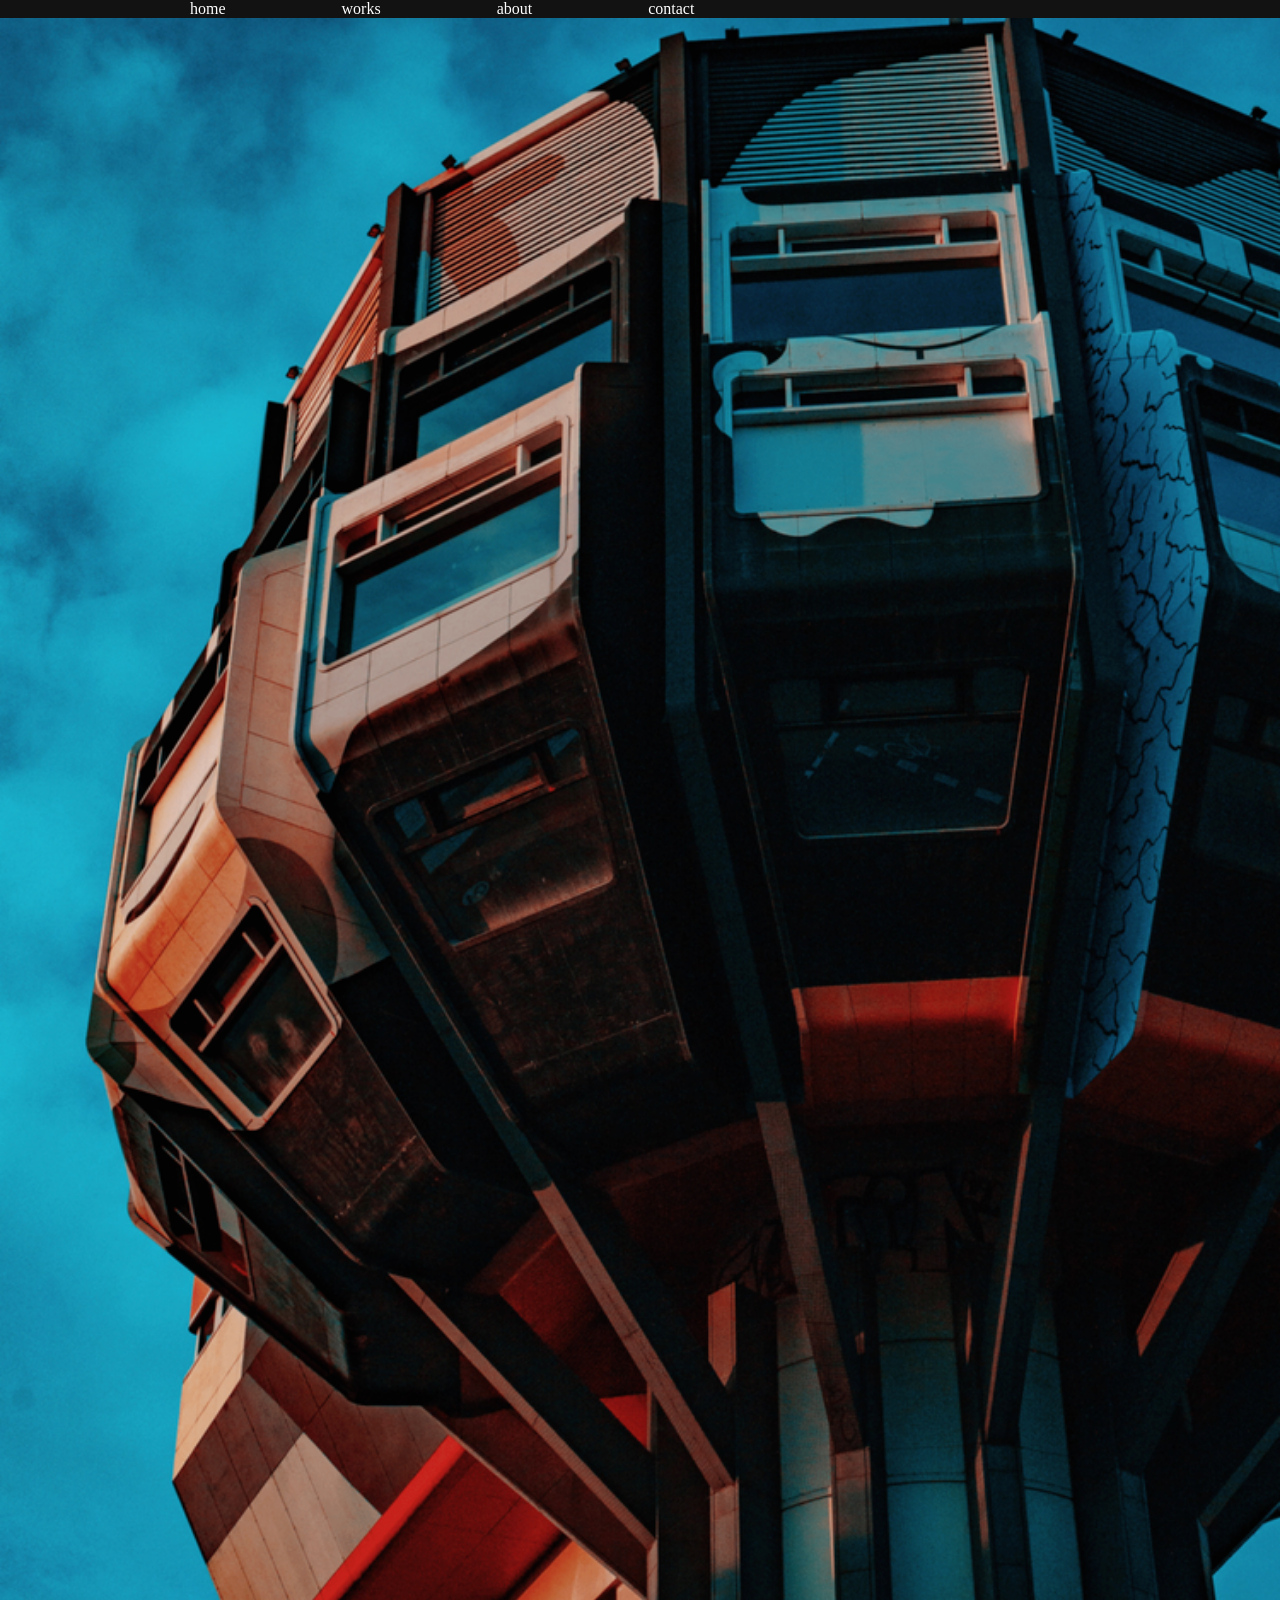
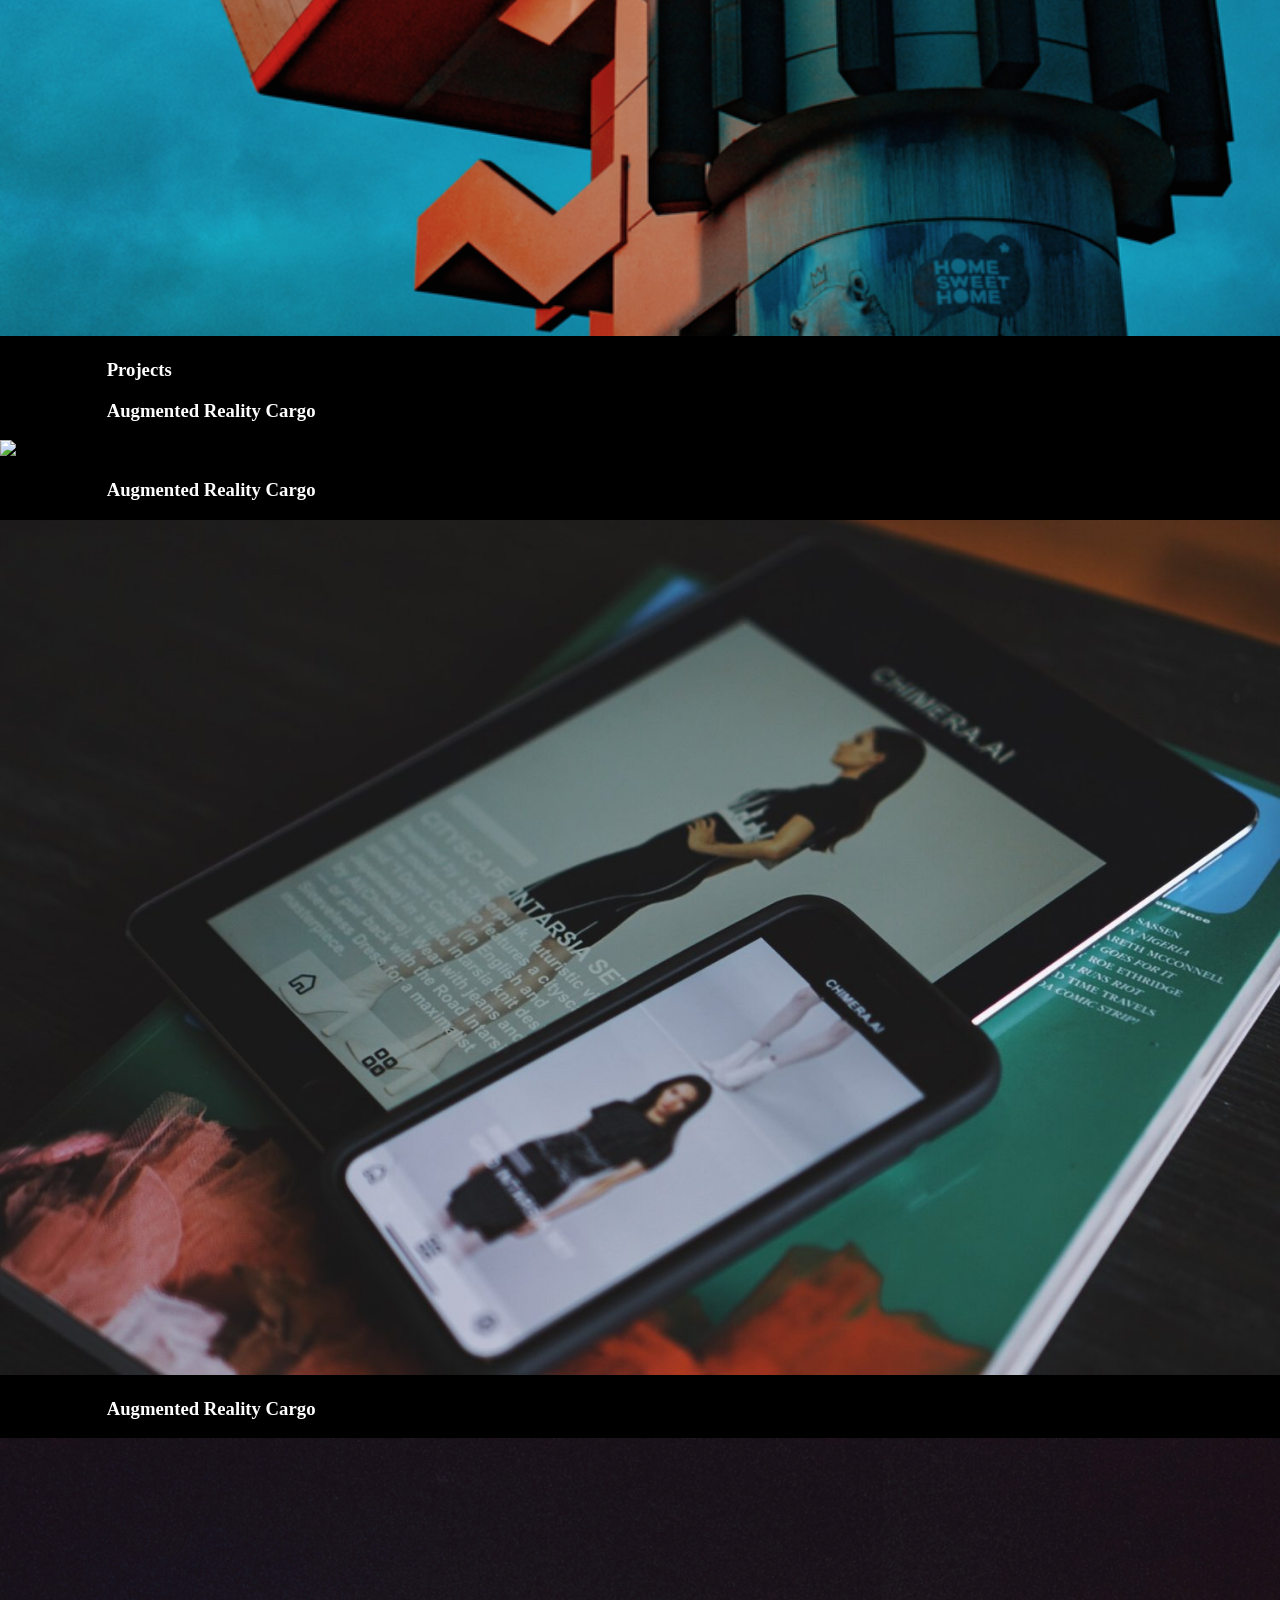
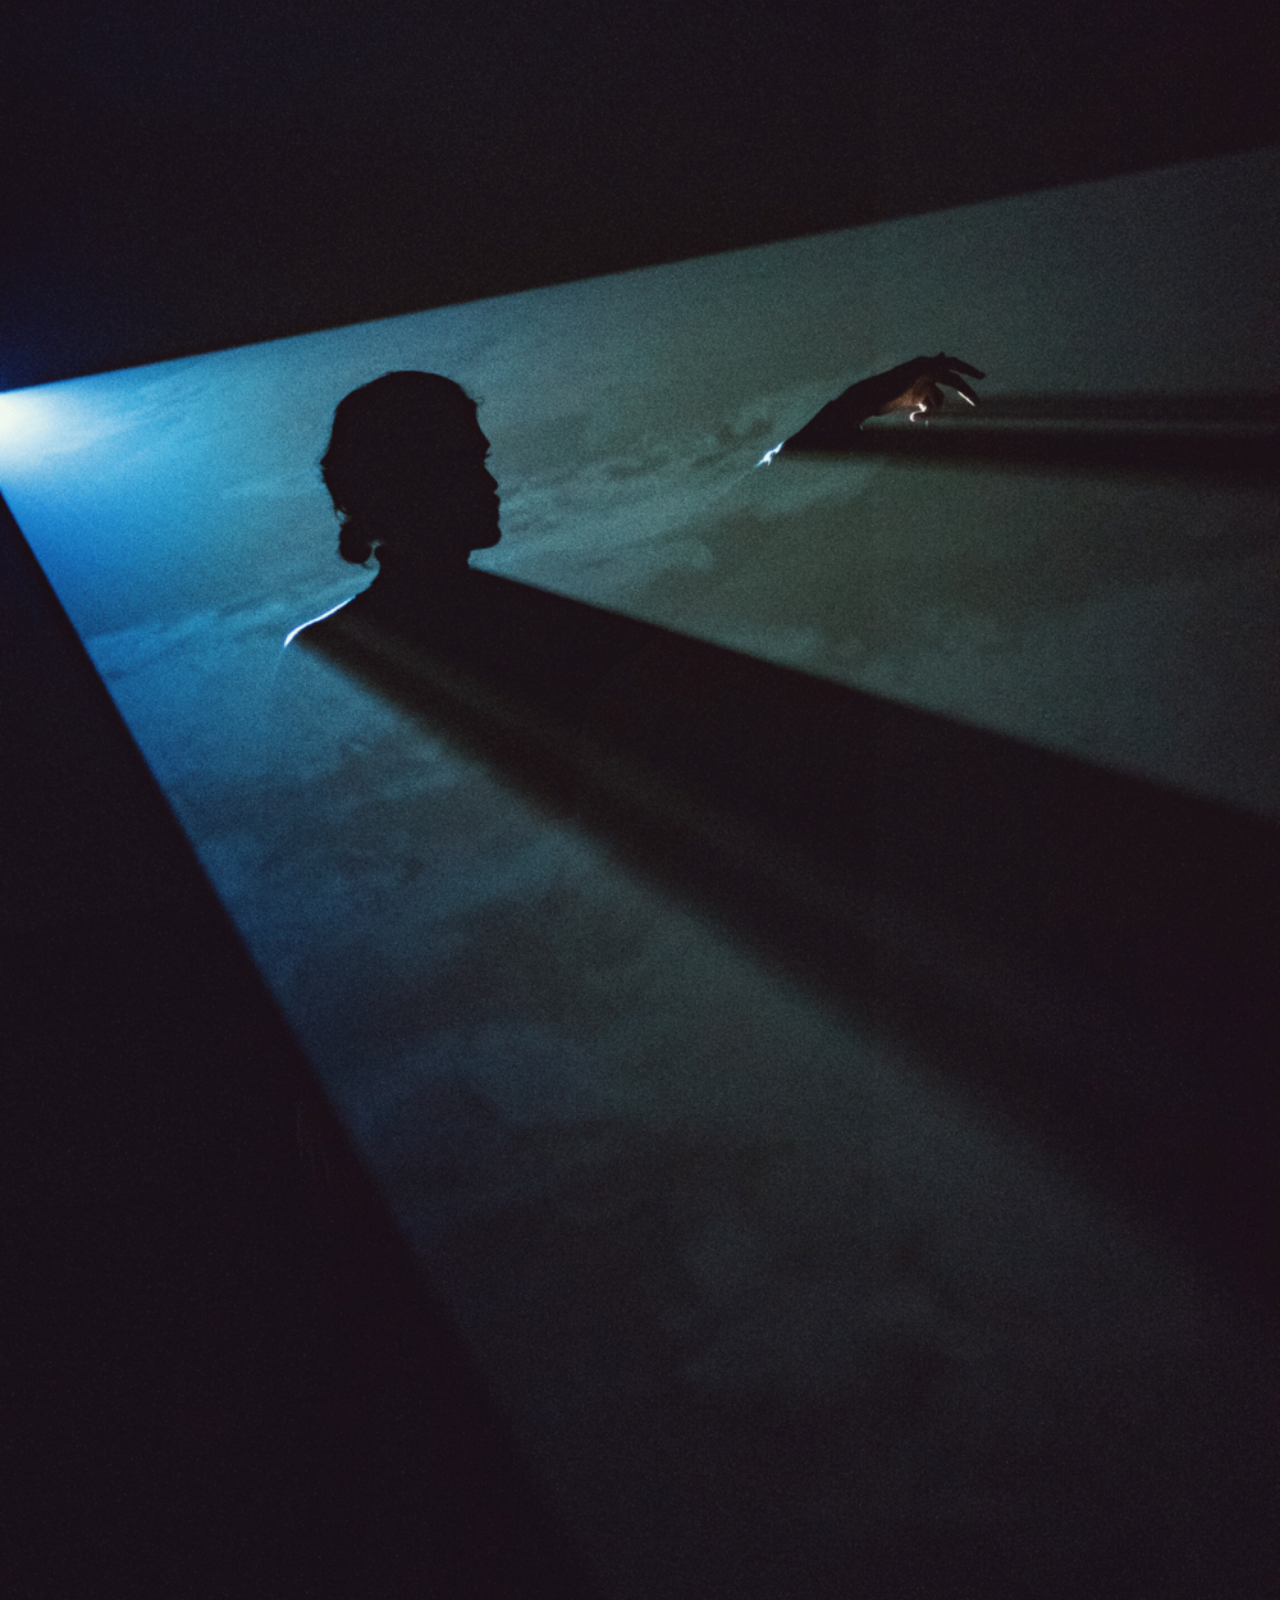
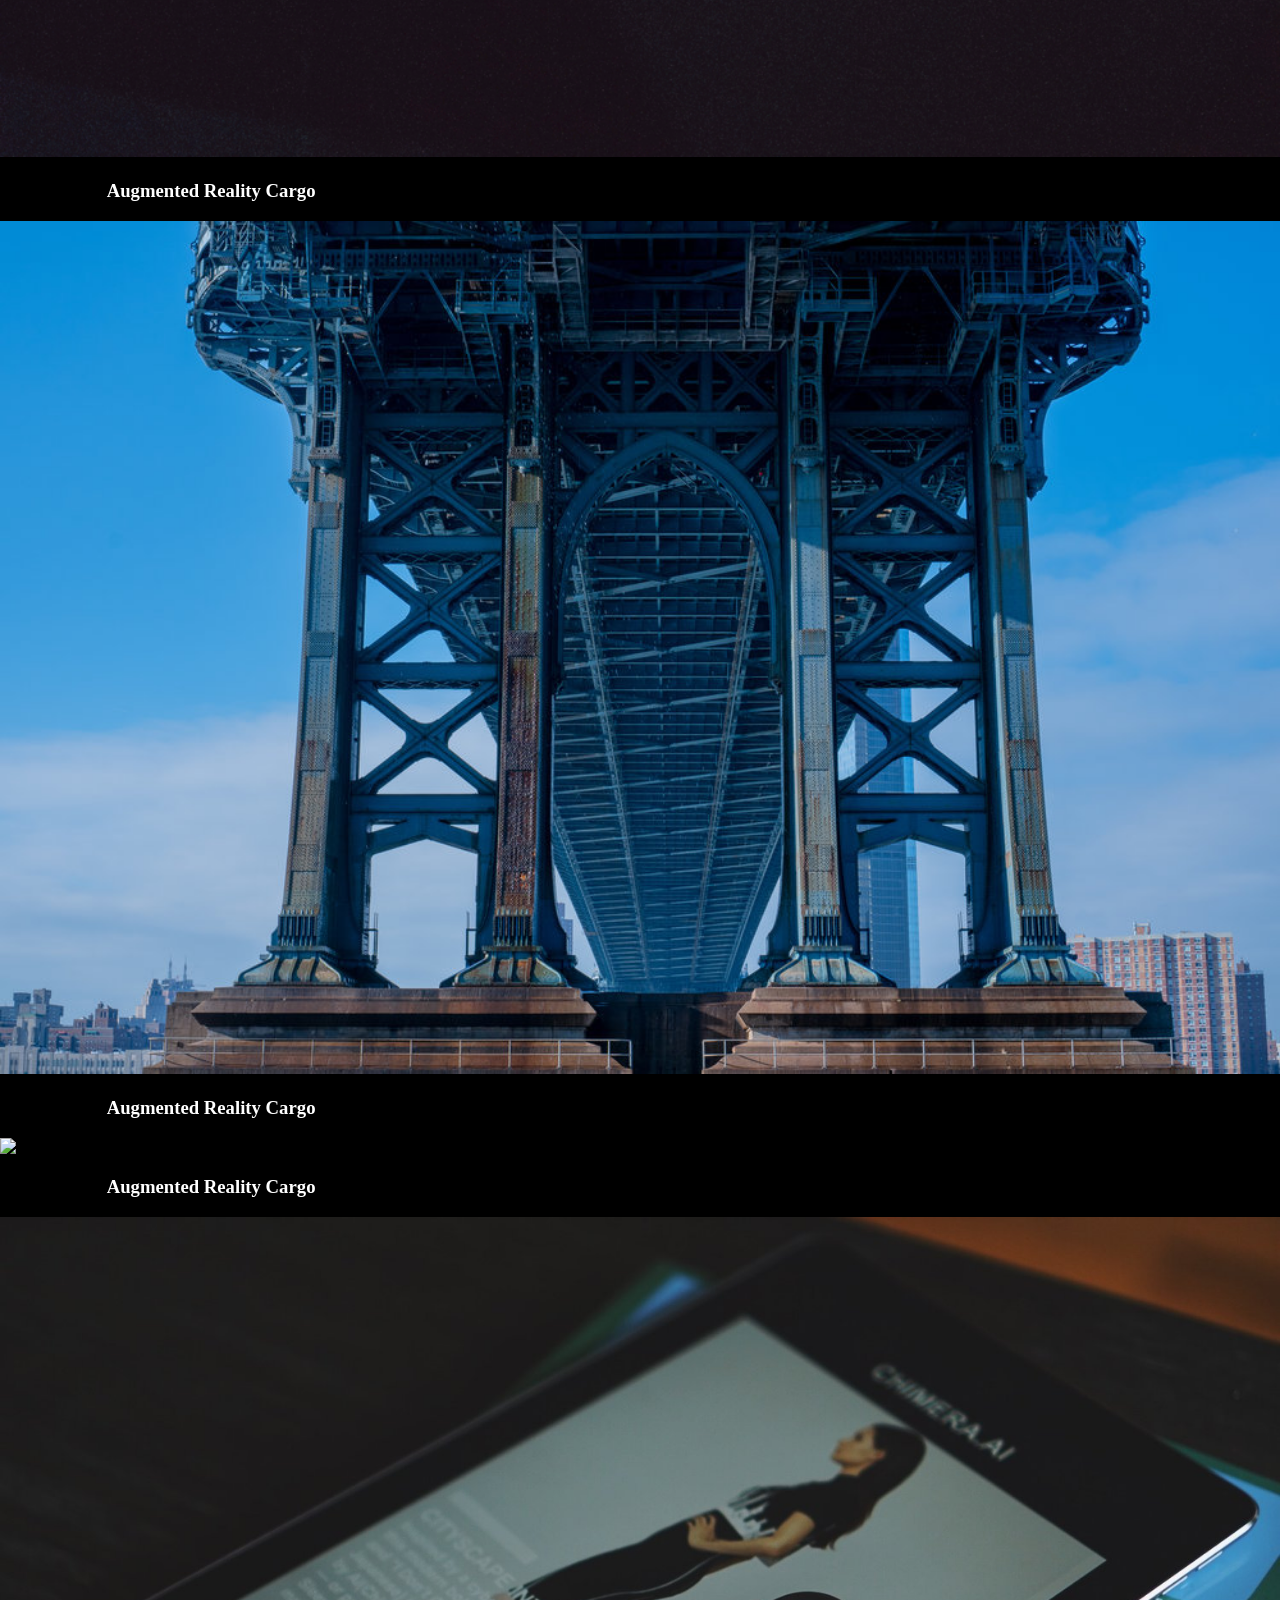
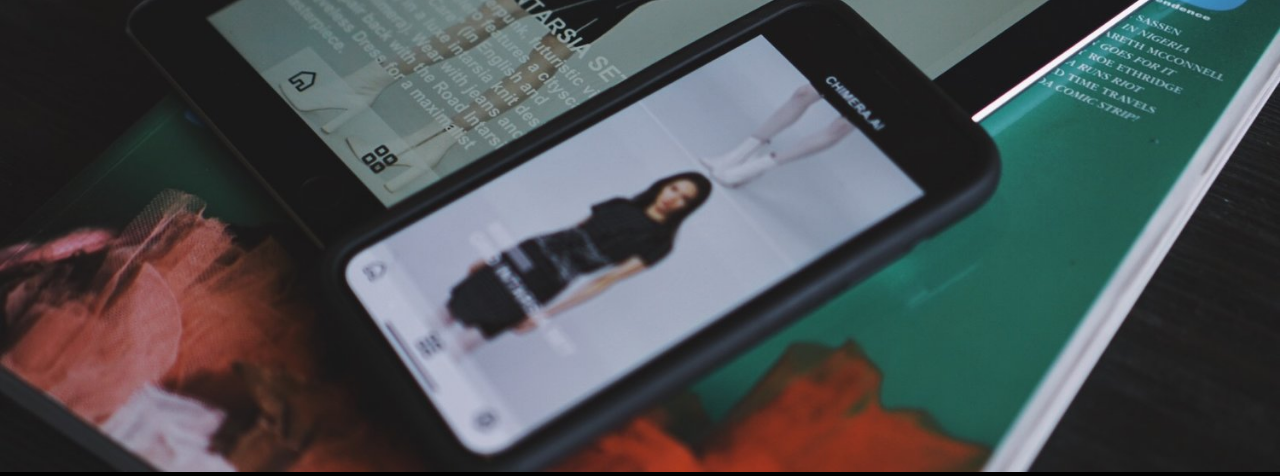
==== Index.html @ ff2f62f8 "Add files via upload" ====
<!DOCTYPE html>
<html>
    <head>
            <meta name="viewport" content="width=device-width, initial-scale=1.0">
            <link rel="stylesheet" href="css/style.css">

        </head>
<body>
        
    <div class="main-container">
        <nav>
                <ul class="top-nav" id="my-top-nav">
                    <li><a href="index.html"></a></li>
                    <li><a class="active" href="#home">home</a></li>
                    <li><a href="#works">works</a></li>
                    <li><a href="#about">about</a></li>
                    <li><a href="#contact">contact</a></li>
                    <li class="icon"><a href="javascript:void(0);" style="font-size:2.25em;" onclick="myFunction()">☰</a></li>
                </ul>
        </nav>

       <div class="top-banner">
         <img src="/img/lowresberlin.png"> 
        
       </div>

        <div class="container">     
                <h3>Projects</h3>

            <div class="grid-row">
                <div class="grid-item">
                    <div class="grid-item container">
            <h3>Augmented Reality Cargo</h3>
            <img src="/img/arcUI.jpg" width="100%">
             </div>
              </div><!--End of Thumbnail-->
        </div> <!--Content Column END-->

        <div class="grid-row">
                <div class="grid-item">
                    <div class="grid-item container">
            <h3>Augmented Reality Cargo</h3>
            <img src="/img/chimera-coover.jpeg" width="100%">
             </div>
              </div><!--End of Thumbnail-->
        </div> <!--Content Column END-->

        <div class="grid-row">
                <div class="grid-item">
                    <div class="grid-item container">
            <h3>Augmented Reality Cargo</h3>
            <img src="/img/laser.png" width="100%">
             </div>
              </div><!--End of Thumbnail-->
        </div> <!--Content Column END-->

        <div class="grid-row">
                <div class="grid-item">
                    <div class="grid-item container">
            <h3>Augmented Reality Cargo</h3>
            <img src="/img/manhattanbr.jpg" width="100%">
             </div>
              </div><!--End of Thumbnail-->
        </div> <!--Content Column END-->

        <div class="grid-row">
                <div class="grid-item">
                    <div class="grid-item container">
            <h3>Augmented Reality Cargo</h3>
            <img src="/img/arcUI.jpg" width="100%">
             </div>
              </div><!--End of Thumbnail-->
        </div> <!--Content Column END-->

        <div class="grid-row">
                <div class="grid-item">
                    <div class="grid-item container">
            <h3>Augmented Reality Cargo</h3>
            <img src="/img/chimera-coover.jpeg" width="100%">
             </div>
              </div><!--End of Thumbnail-->
        </div> <!--Content Column END-->


        </div><!--END OG CONTAINER-->







      <script>
            function myFunction() {
                var x = document.getElementById("my-top-nav");
                if (x.className === "top-nav") {
                    x.className += " responsive";
                } else {
                    x.className = "top-nav";
                }
            }
        </script>


</body>
</html>
---- css/style.css ----
body {
    /* background-image: url("/img/lowresberlin.png");
    background-repeat: no-repeat;
    background-size:  cover; */
    background-color:#000000;
    color: #ffffff;
    width: 100%;
    margin: 0;
}
ul.top-nav {
    list-style-type: none;
    margin:0;
    padding:0;
    overflow: hidden;
    background-color: #121212;
}
ul.top-nav li{
    float:left;
    margin:0 2.5% 0 5%;
    color:white;
}
ul.top-nav li.icon {
    display: none;
}
a {
    color:white;
}
a:link{
    background-color: #121212;
   text-decoration: none;
   color: #ffffff;
   padding: 10px;
}
a:visited{
    text-decoration: none;
}
a:hover{
    text-decoration: underline;
    color: #ffffff;
}
a:active{
    text-decoration: none;
   
}

img{
    width:100%;
    height:auto;
}

p, h1, h2, h3{
    /*padding-left:30px; (30/360)*100 = 8.333333333333% */
    padding-left: 8.333333333333%;
    padding-right: 8.333333333333%;
}


footer{
    width:inherit;
    float:left;
}

@media only screen and (max-width: 680px) {
    nav{
        width:100%;
        position:fixed;
        top:0;
        left:0;
    }
    ul.top-nav li{
        display: none;
    }
    ul.top-nav li.icon {
        display: inline-block;
        float: right;
    }
    ul.top-nav li a img{
        width:auto;
    }
   ul.top-nav li:first-child{
        display:block;
    }
    h1{
        margin-top: 2.5em;   
    }
}
@media only screen and (max-width: 680px) {
    ul.top-nav.responsive {
        position:relative;
    }
    ul.top-nav.responsive li.icon{
        position:absolute;
        right:0;
        top:0;
    }
    ul.top-nav.responsive li{
        float:none;
        display: inline;
    }
    ul.top-nav.responsive li a{
        display: block;
        text-align: left;
    }
    ul.top-nav.responsive li:first-child{
        display:none;
    }
}

/* tablet */

@media only screen and (min-width:681px) and (max-width:1024px){
   
}

/* desktop */

@media only screen and (min-width:1025px){
    
}
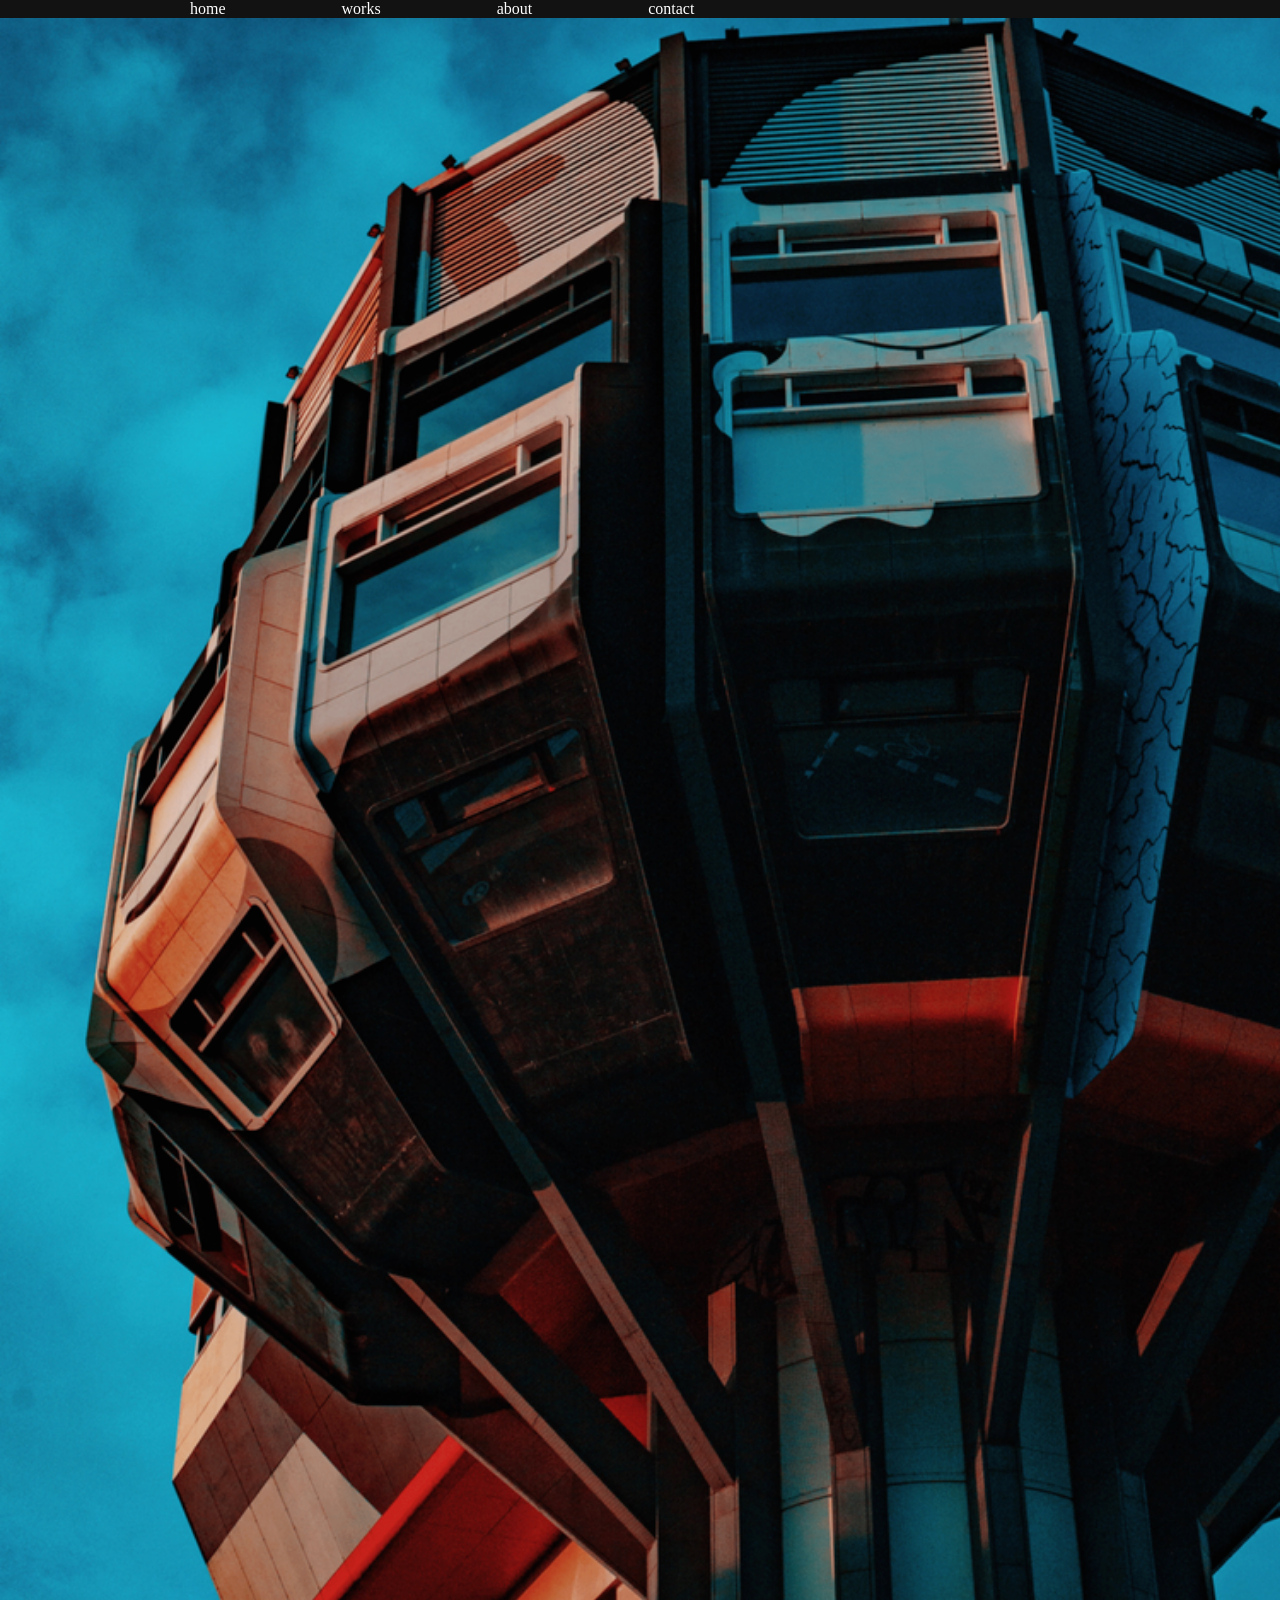
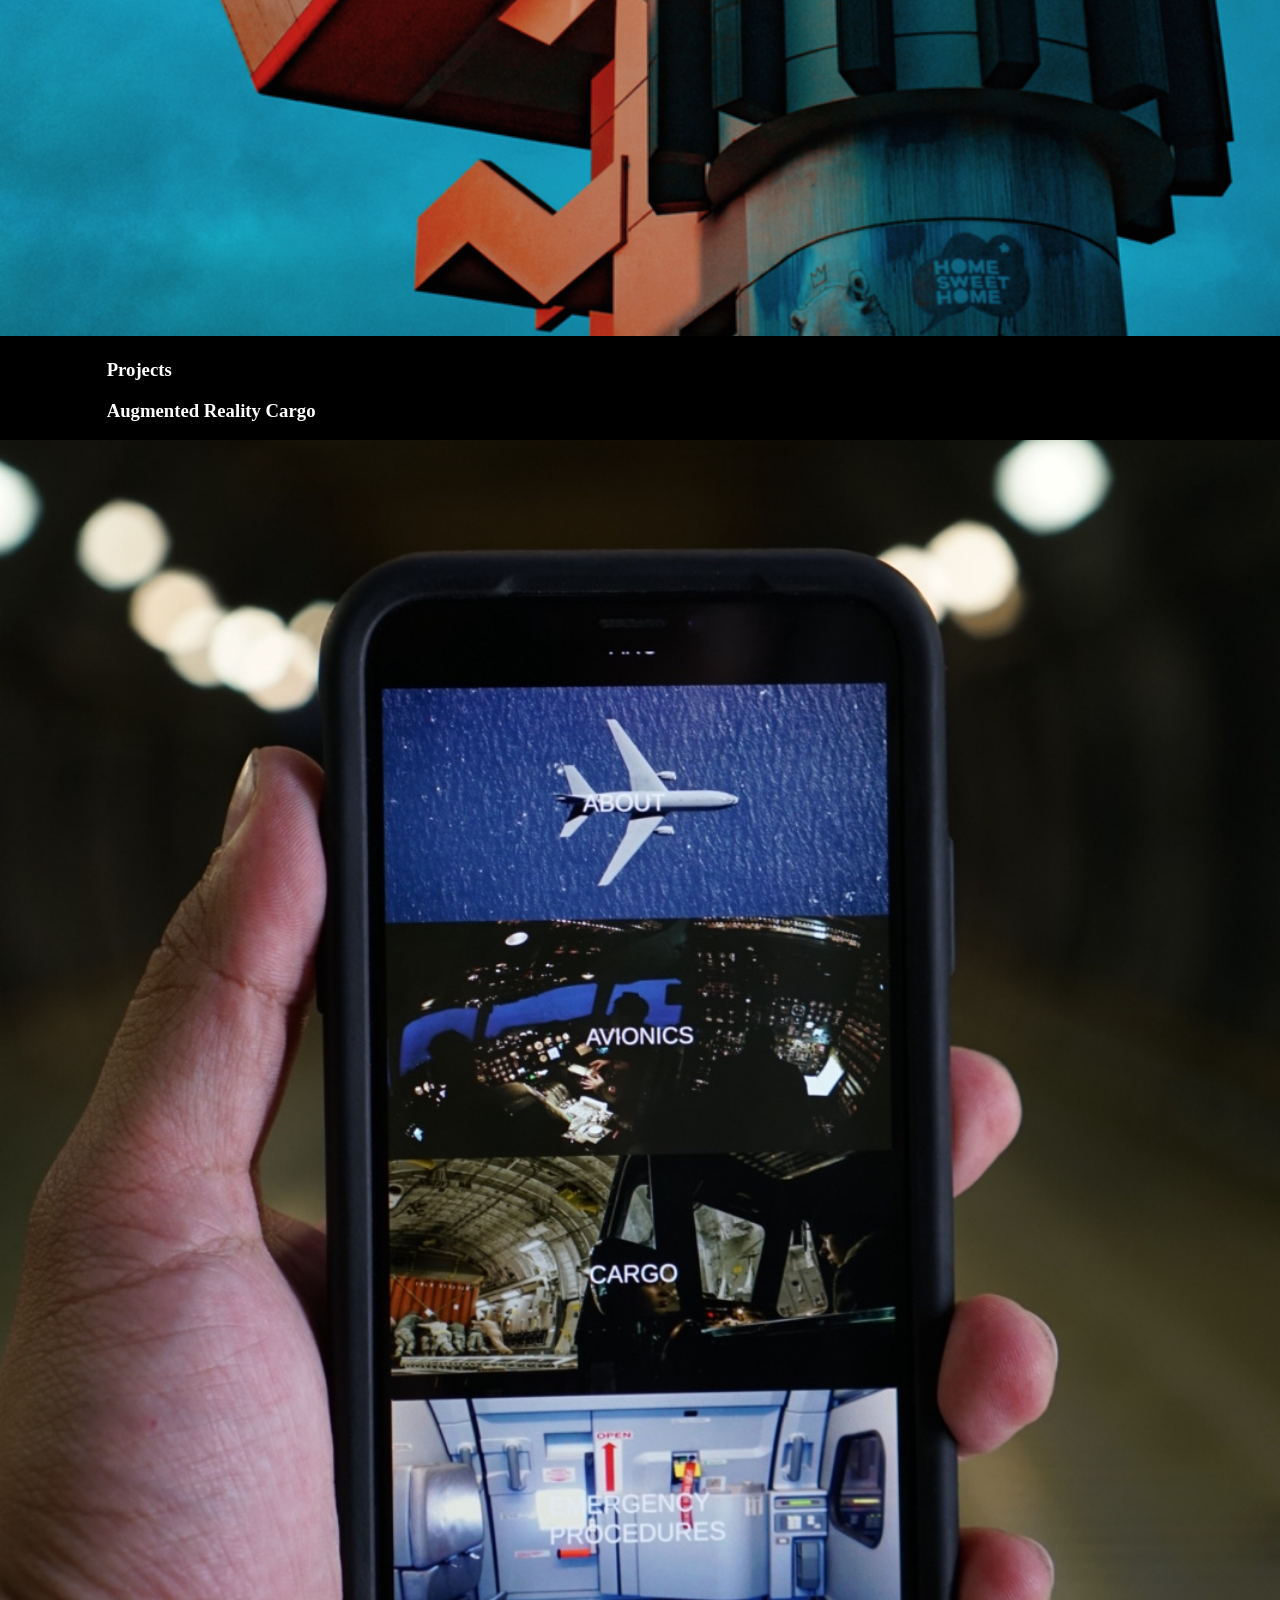
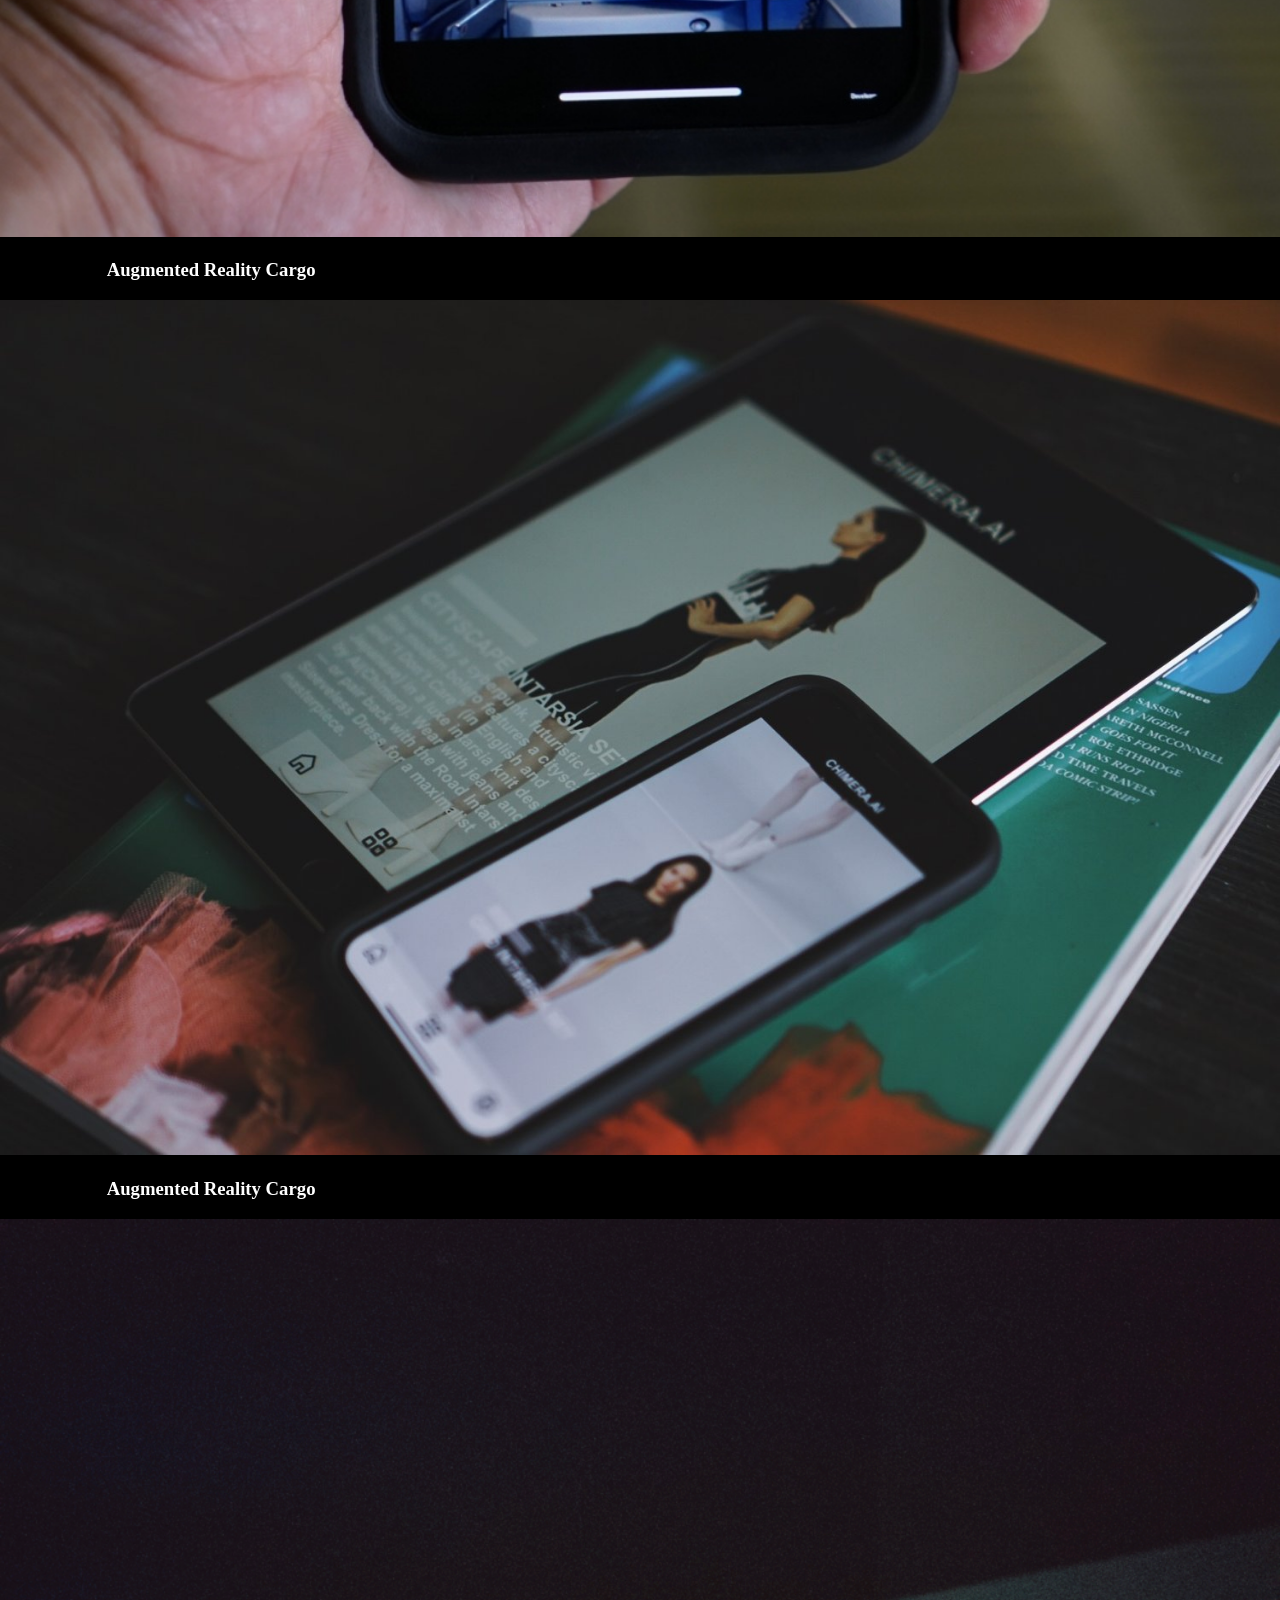
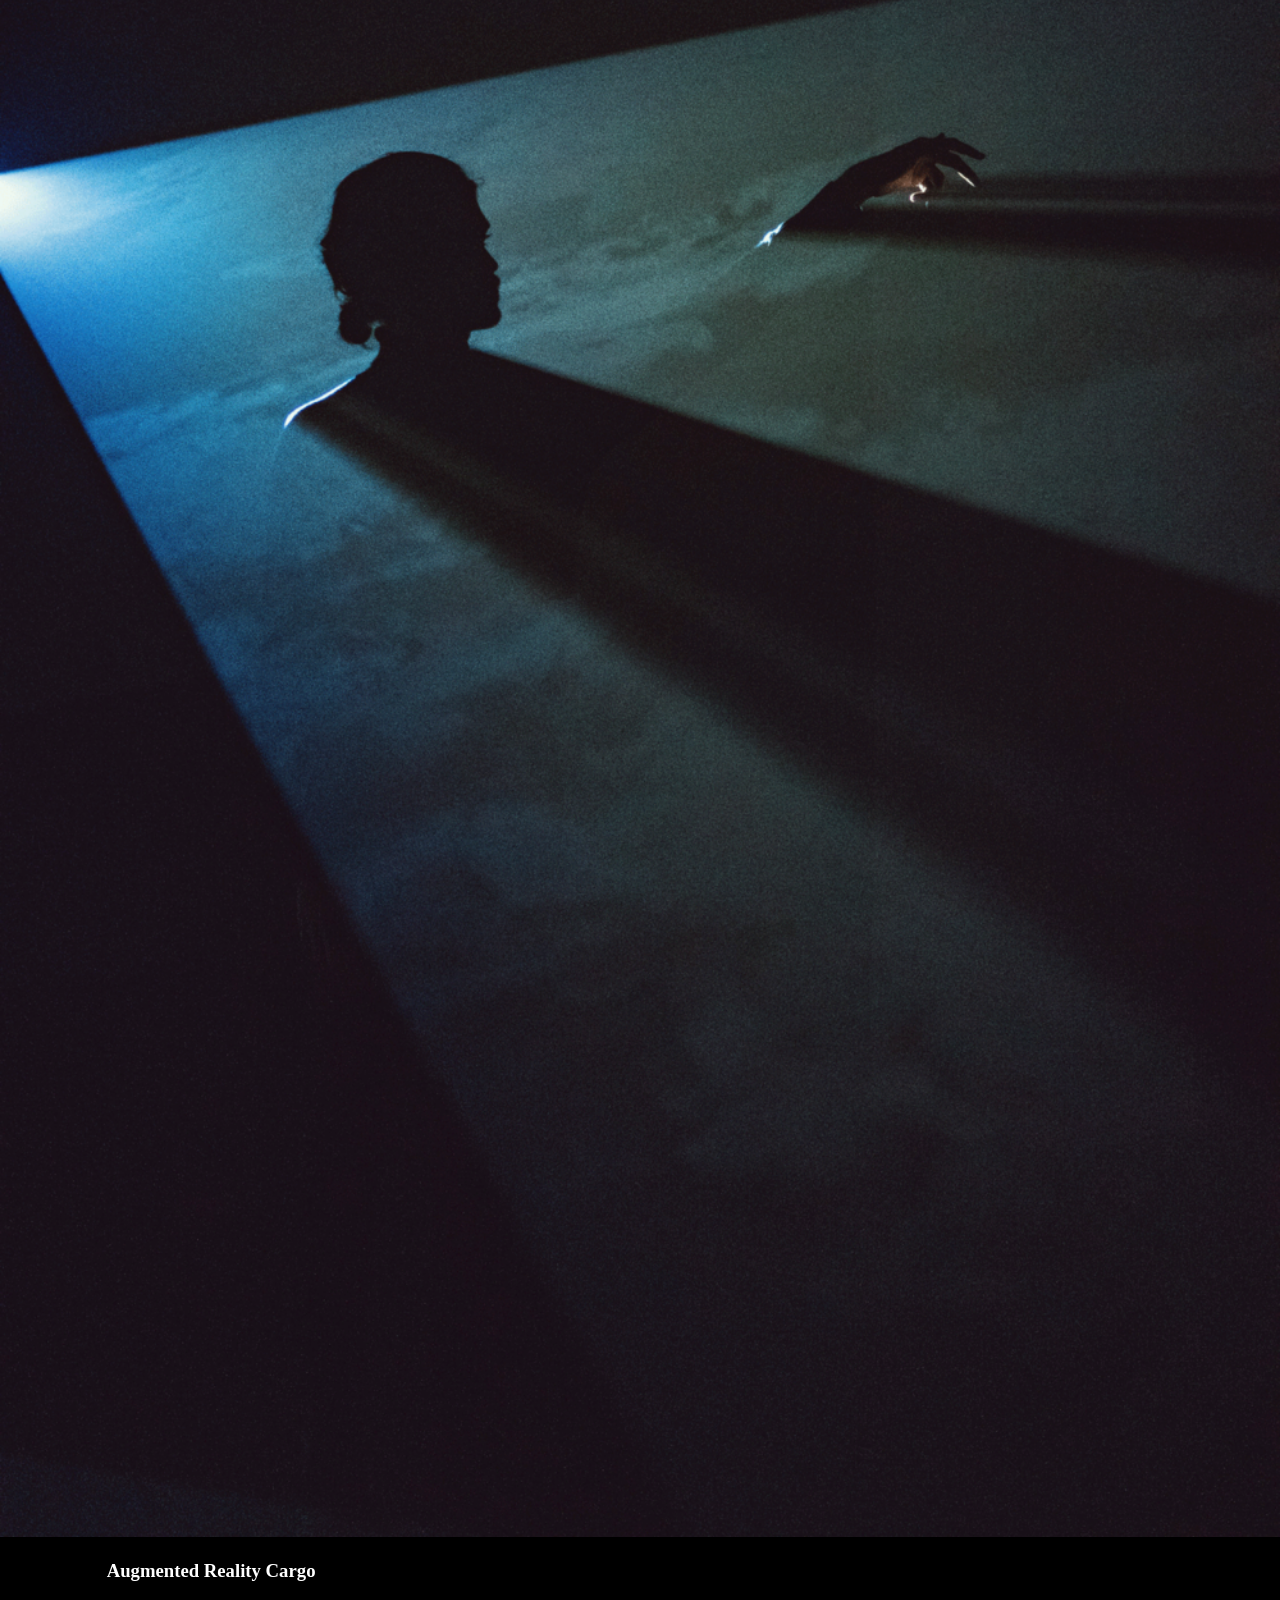
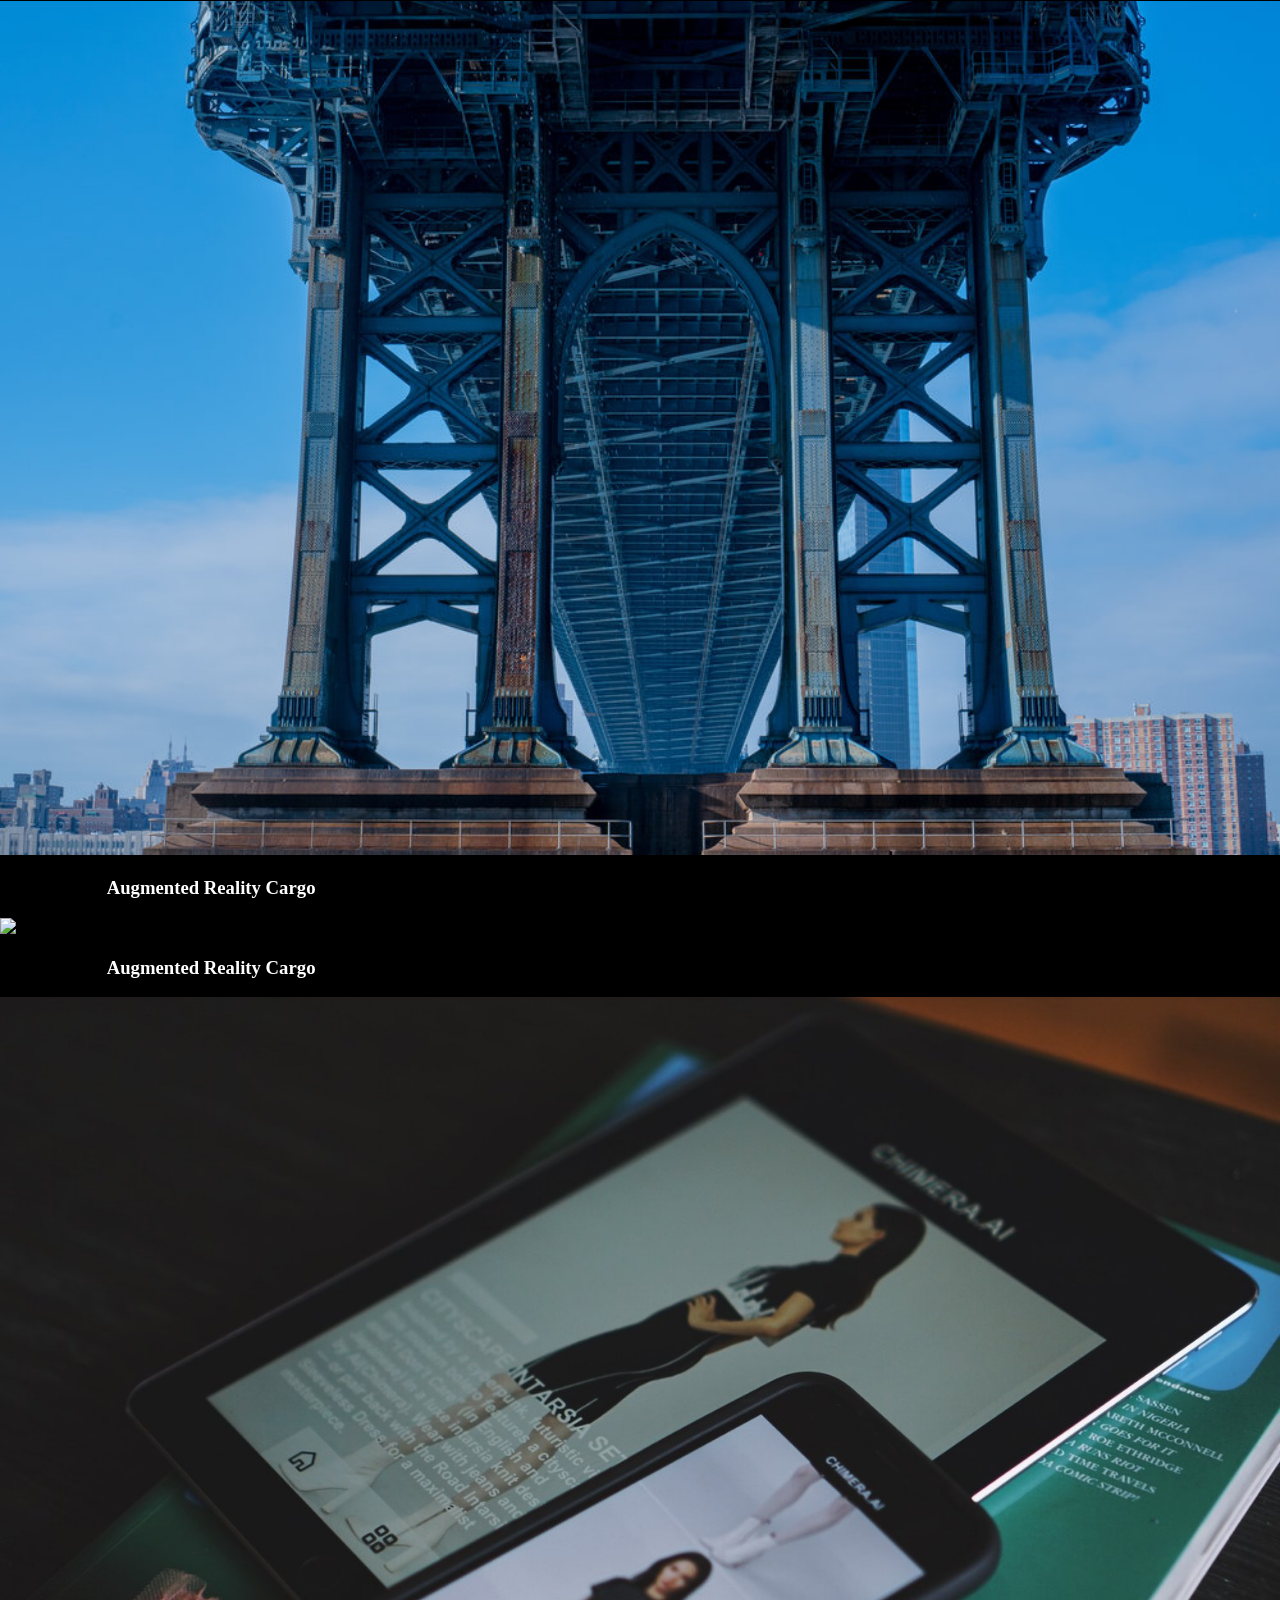
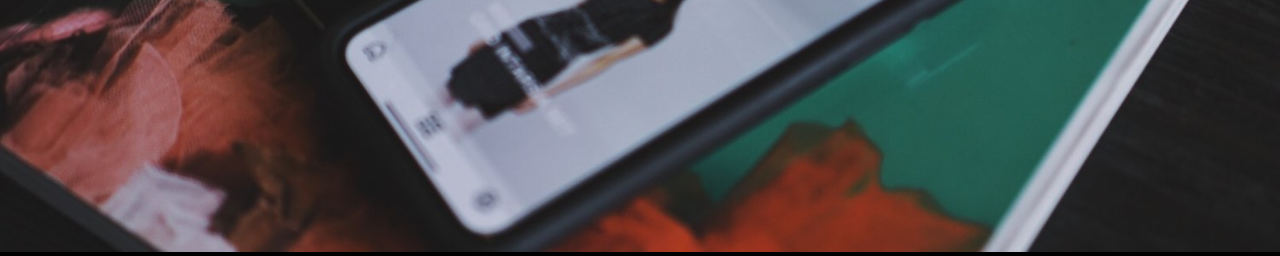
==== commit 0a8f6781: "Update Index.html" ====
--- a/Index.html
+++ b/Index.html
@@ -31,7 +31,7 @@
                 <div class="grid-item">
                     <div class="grid-item container">
             <h3>Augmented Reality Cargo</h3>
-            <img src="/img/arcUI.jpg" width="100%">
+            <img src="img/arcUI.JPG" width="100%">
              </div>
               </div><!--End of Thumbnail-->
         </div> <!--Content Column END-->
@@ -40,7 +40,7 @@
                 <div class="grid-item">
                     <div class="grid-item container">
             <h3>Augmented Reality Cargo</h3>
-            <img src="/img/chimera-coover.jpeg" width="100%">
+            <img src="img/chimera-coover.jpeg" width="100%">
              </div>
               </div><!--End of Thumbnail-->
         </div> <!--Content Column END-->
@@ -49,7 +49,7 @@
                 <div class="grid-item">
                     <div class="grid-item container">
             <h3>Augmented Reality Cargo</h3>
-            <img src="/img/laser.png" width="100%">
+            <img src="img/laser.png" width="100%">
              </div>
               </div><!--End of Thumbnail-->
         </div> <!--Content Column END-->
@@ -58,7 +58,7 @@
                 <div class="grid-item">
                     <div class="grid-item container">
             <h3>Augmented Reality Cargo</h3>
-            <img src="/img/manhattanbr.jpg" width="100%">
+            <img src="img/manhattanbr.jpg" width="100%">
              </div>
               </div><!--End of Thumbnail-->
         </div> <!--Content Column END-->
@@ -67,7 +67,7 @@
                 <div class="grid-item">
                     <div class="grid-item container">
             <h3>Augmented Reality Cargo</h3>
-            <img src="/img/arcUI.jpg" width="100%">
+            <img src="img/arcUI.jpg" width="100%">
              </div>
               </div><!--End of Thumbnail-->
         </div> <!--Content Column END-->
@@ -76,7 +76,7 @@
                 <div class="grid-item">
                     <div class="grid-item container">
             <h3>Augmented Reality Cargo</h3>
-            <img src="/img/chimera-coover.jpeg" width="100%">
+            <img src="img/chimera-coover.jpeg" width="100%">
              </div>
               </div><!--End of Thumbnail-->
         </div> <!--Content Column END-->
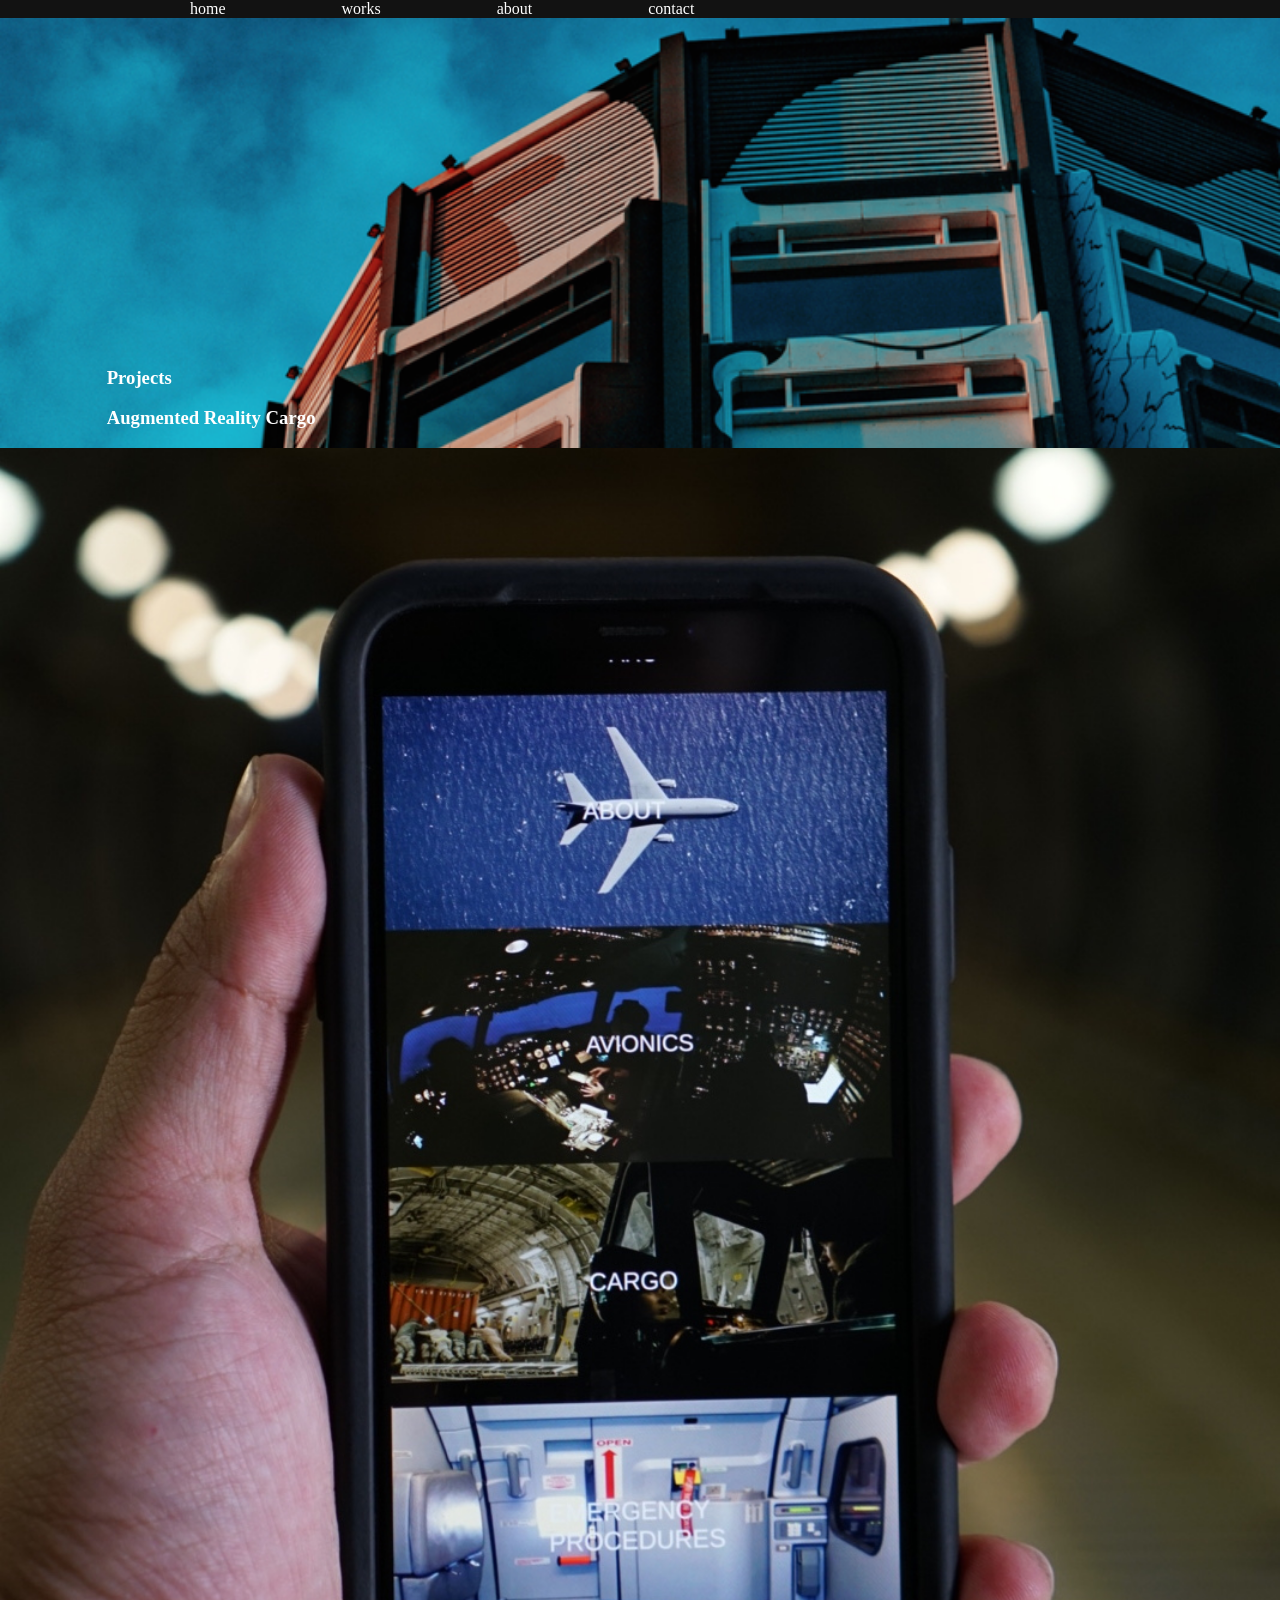
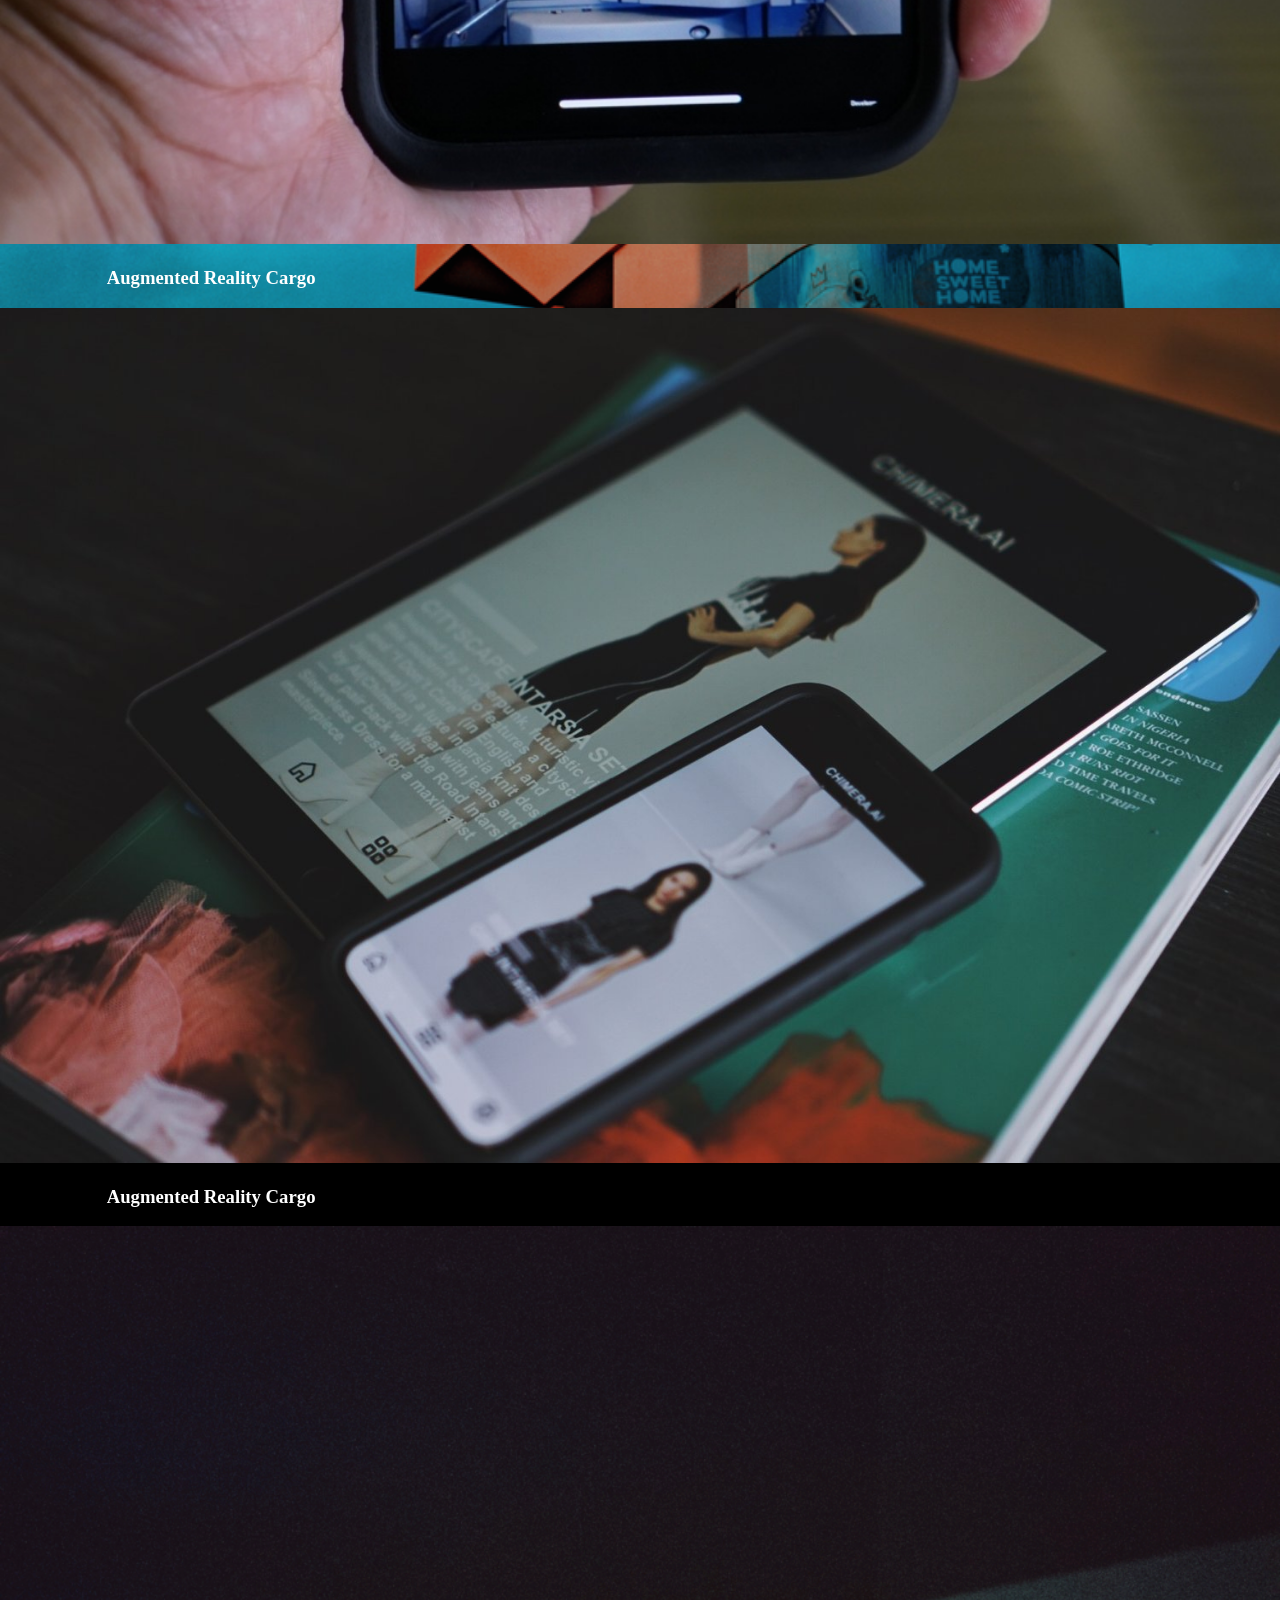
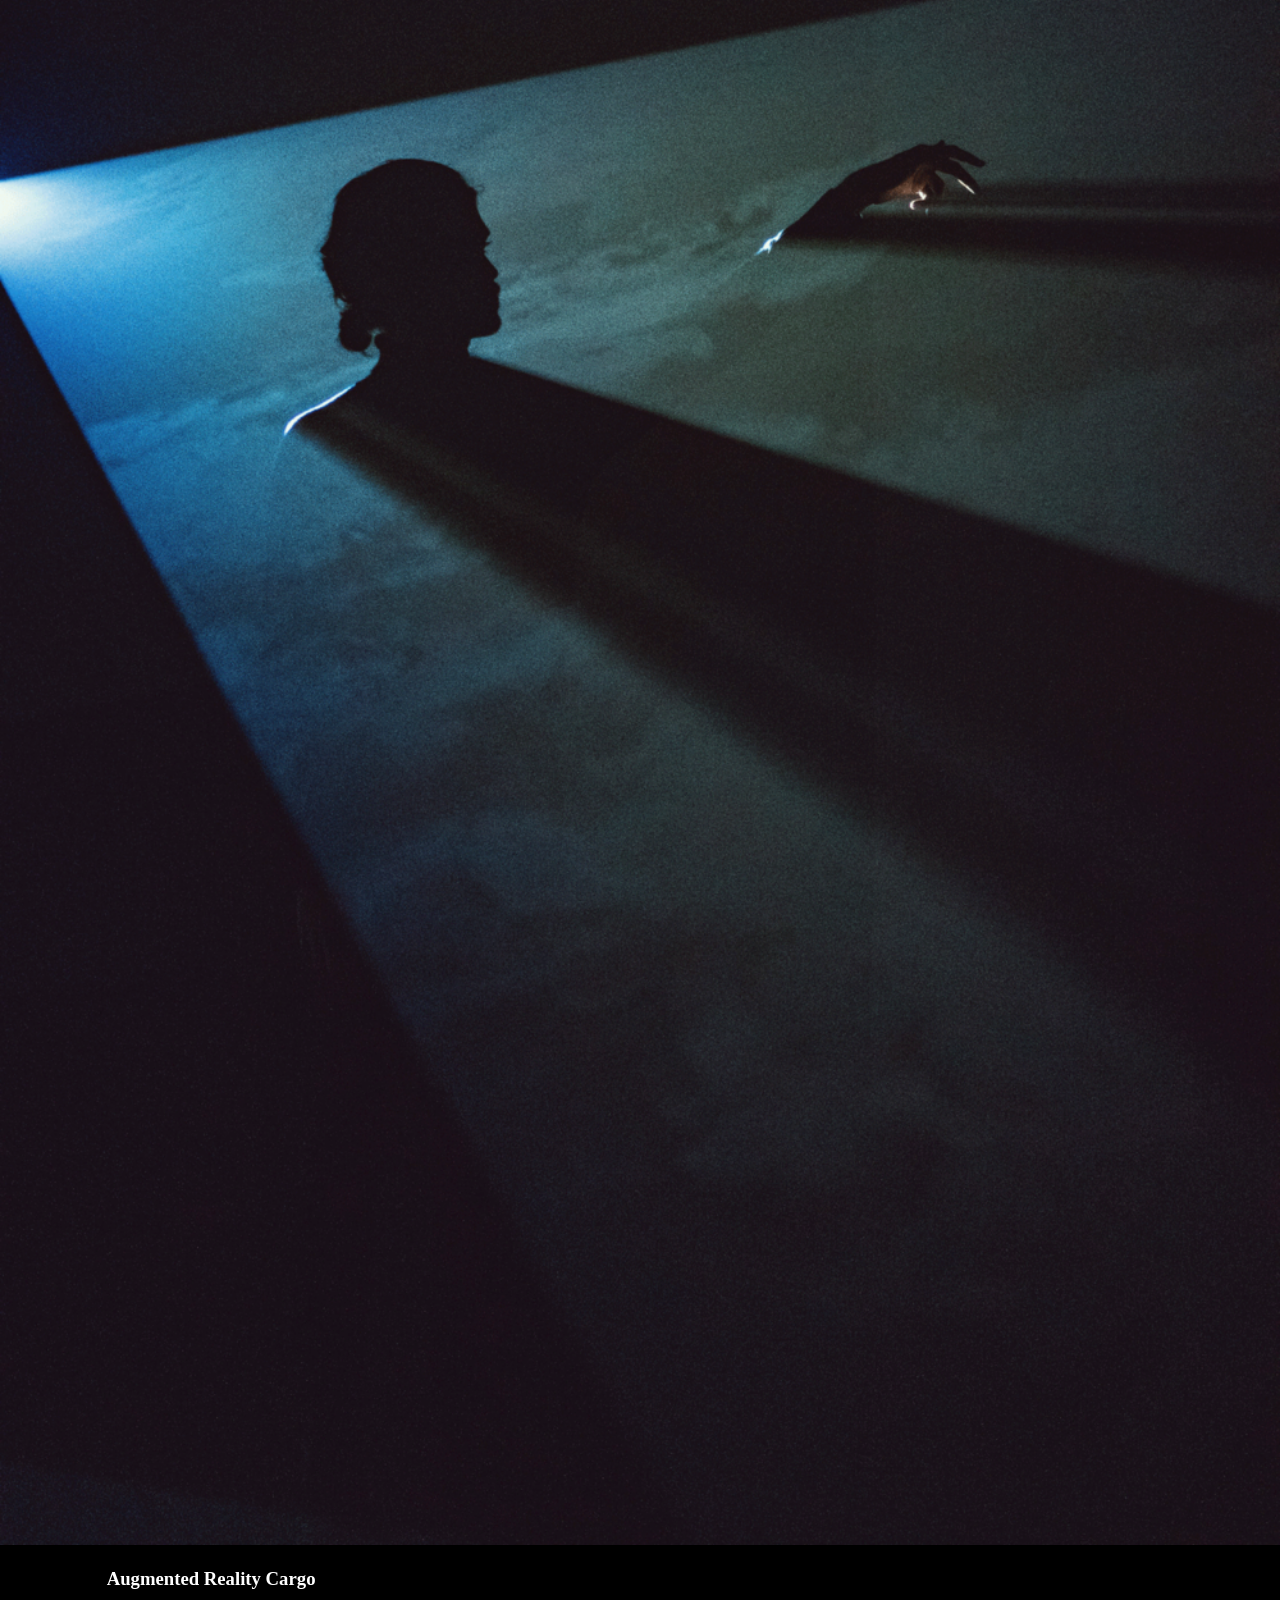
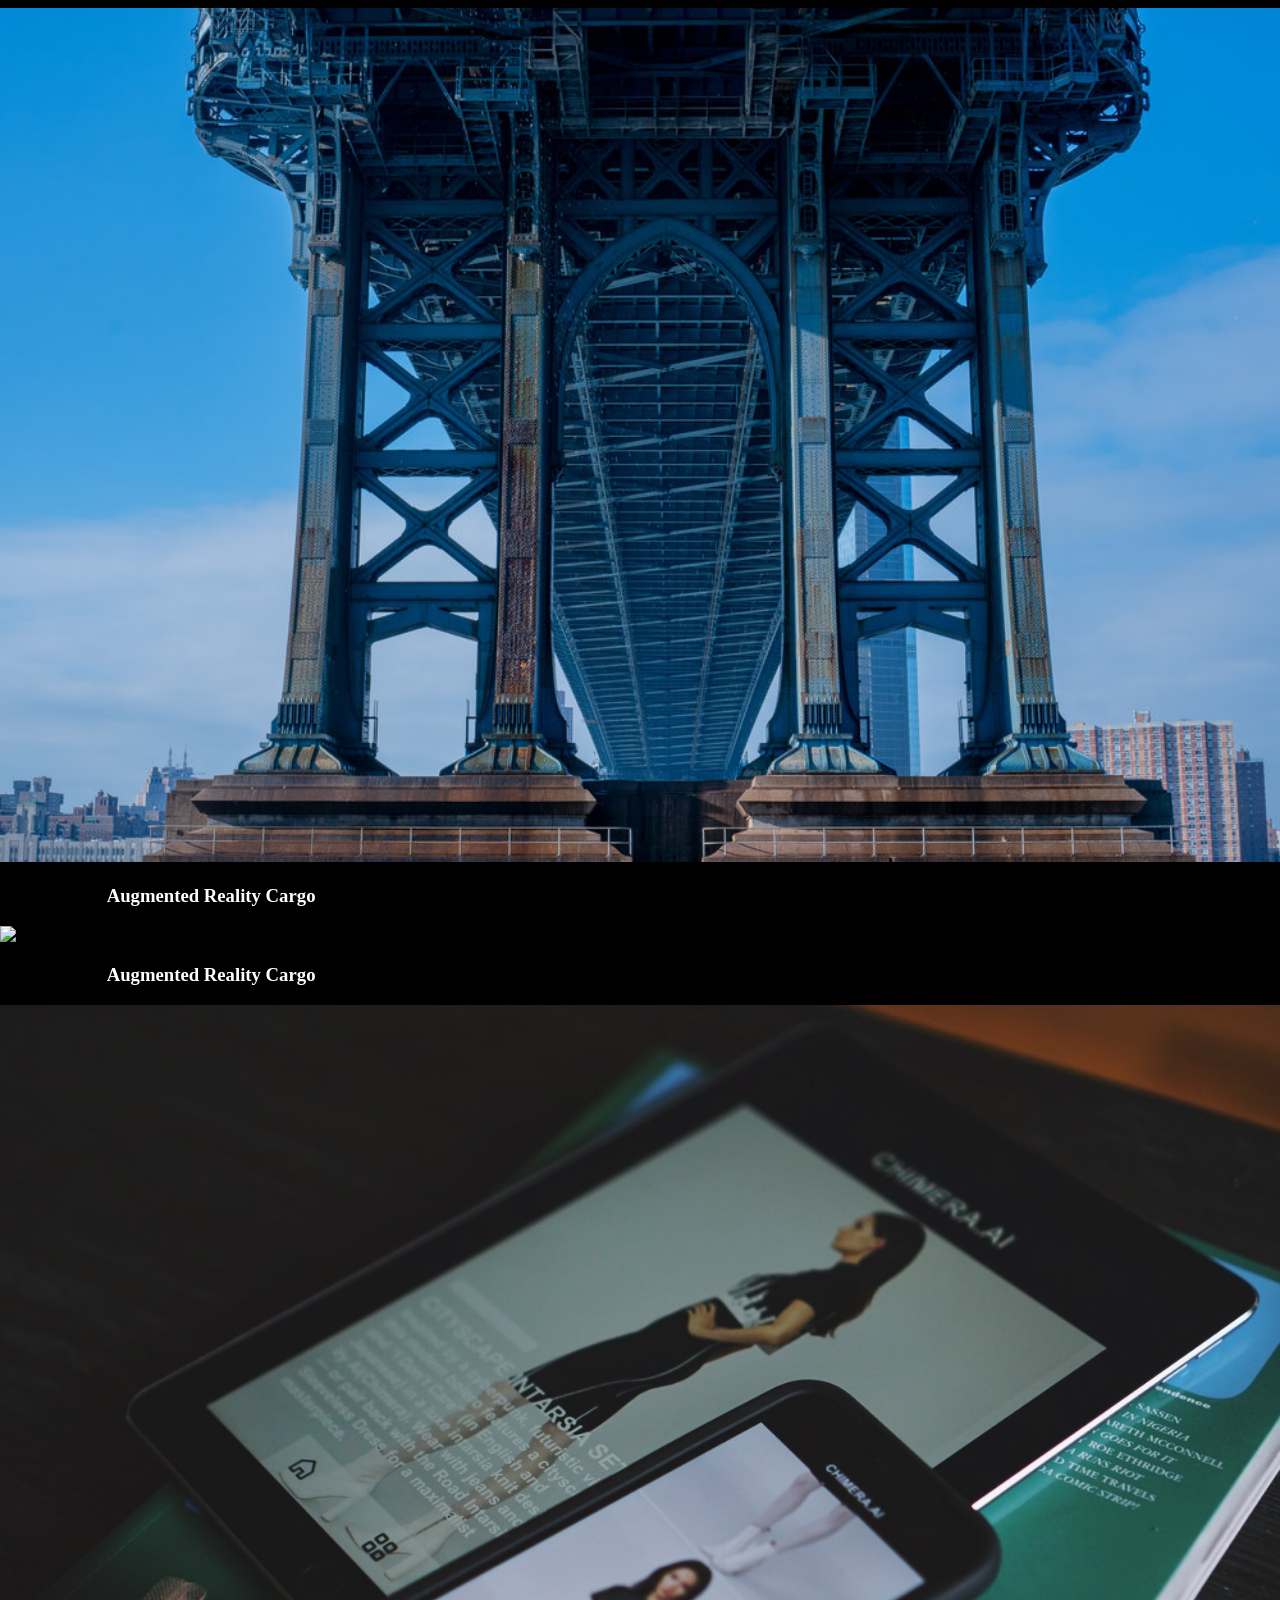
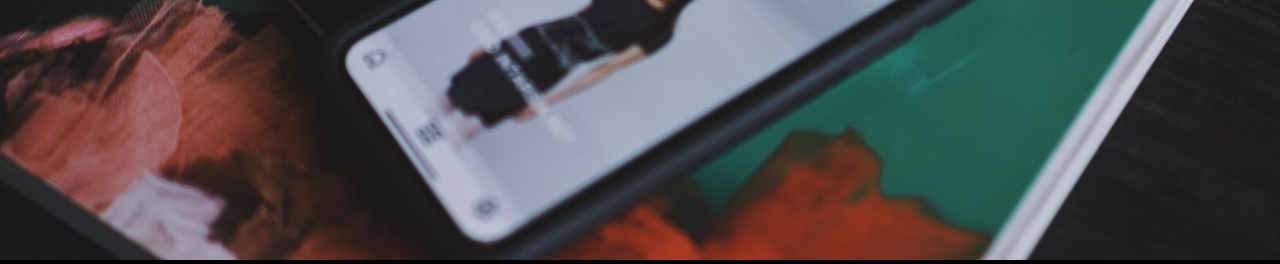
==== commit 6ba4f813: "Update Index.html" ====
--- a/Index.html
+++ b/Index.html
@@ -20,21 +20,21 @@
         </nav>
 
        <div class="top-banner">
-         <img src="/img/lowresberlin.png"> 
+         <img src="img/lowresberlin.png"> 
         
        </div>
 
         <div class="container">     
                 <h3>Projects</h3>
 
-            <div class="grid-row">
+        <div class="grid-row">
                 <div class="grid-item">
-                    <div class="grid-item container">
-            <h3>Augmented Reality Cargo</h3>
-            <img src="img/arcUI.JPG" width="100%">
-             </div>
-              </div><!--End of Thumbnail-->
-        </div> <!--Content Column END-->
+                     <div class="grid-item container">
+                    <h3>Augmented Reality Cargo</h3>
+                    <img src="img/arcUI.JPG" width="100%">
+                     </div>
+                      </div><!--End of Thumbnail-->
+                </div> <!--Content Column END-->
 
         <div class="grid-row">
                 <div class="grid-item">
--- a/css/style.css
+++ b/css/style.css
@@ -6,6 +6,15 @@
     color: #ffffff;
     width: 100%;
     margin: 0;
+}
+.top-banner {
+    height: 50vh;
+    margin-bottom: 10px;
+    padding-bottom: 150px;
+}
+
+.grid-title{
+    margin:10%;
 }
 ul.top-nav {
     list-style-type: none;
@@ -109,13 +118,21 @@
 /* tablet */
 
 @media only screen and (min-width:681px) and (max-width:1024px){
-   
+    .top-banner {
+        height: 30vh;
+        margin-bottom: 10px;
+        padding-bottom: 150px;
+    }
 }
 
 /* desktop */
 
 @media only screen and (min-width:1025px){
-    
+    .top-banner {
+        height: 20vh;
+        margin-bottom: 10px;
+        padding-bottom: 150px;
+    }
 }
 
 
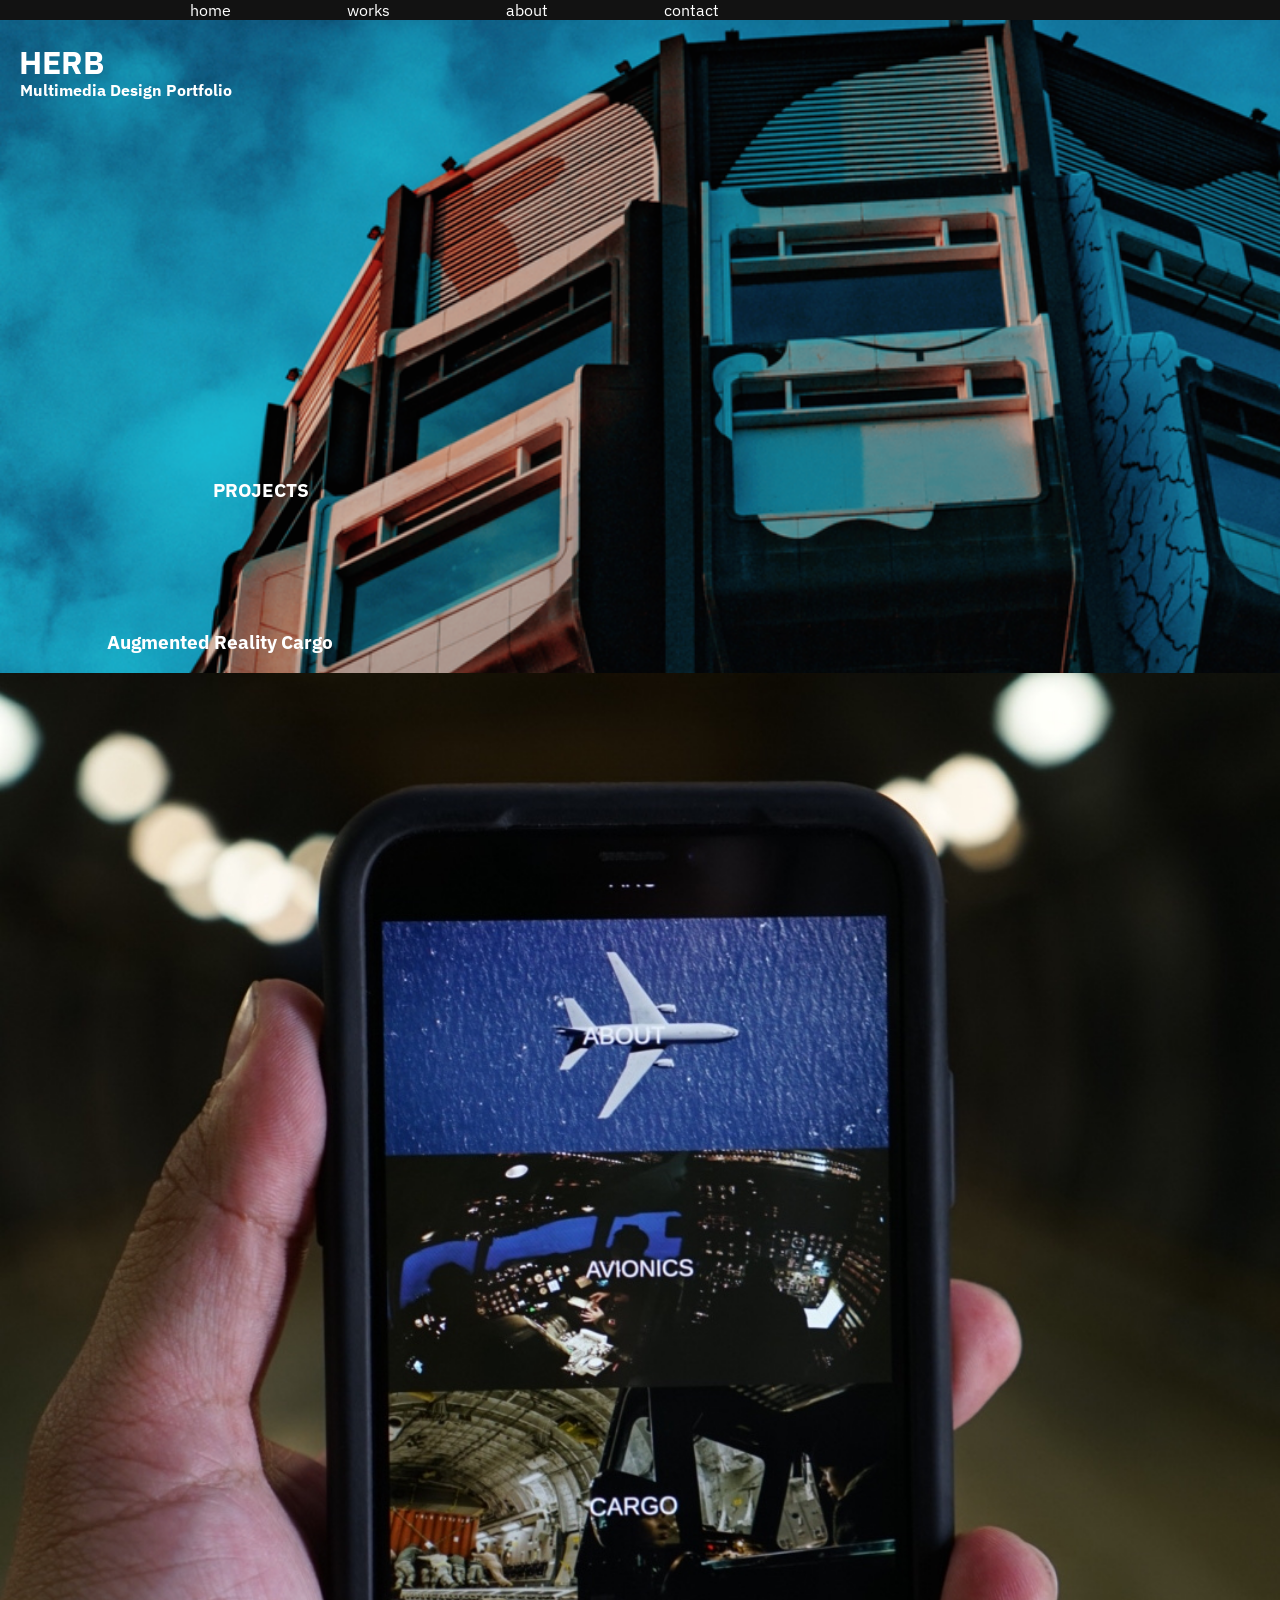
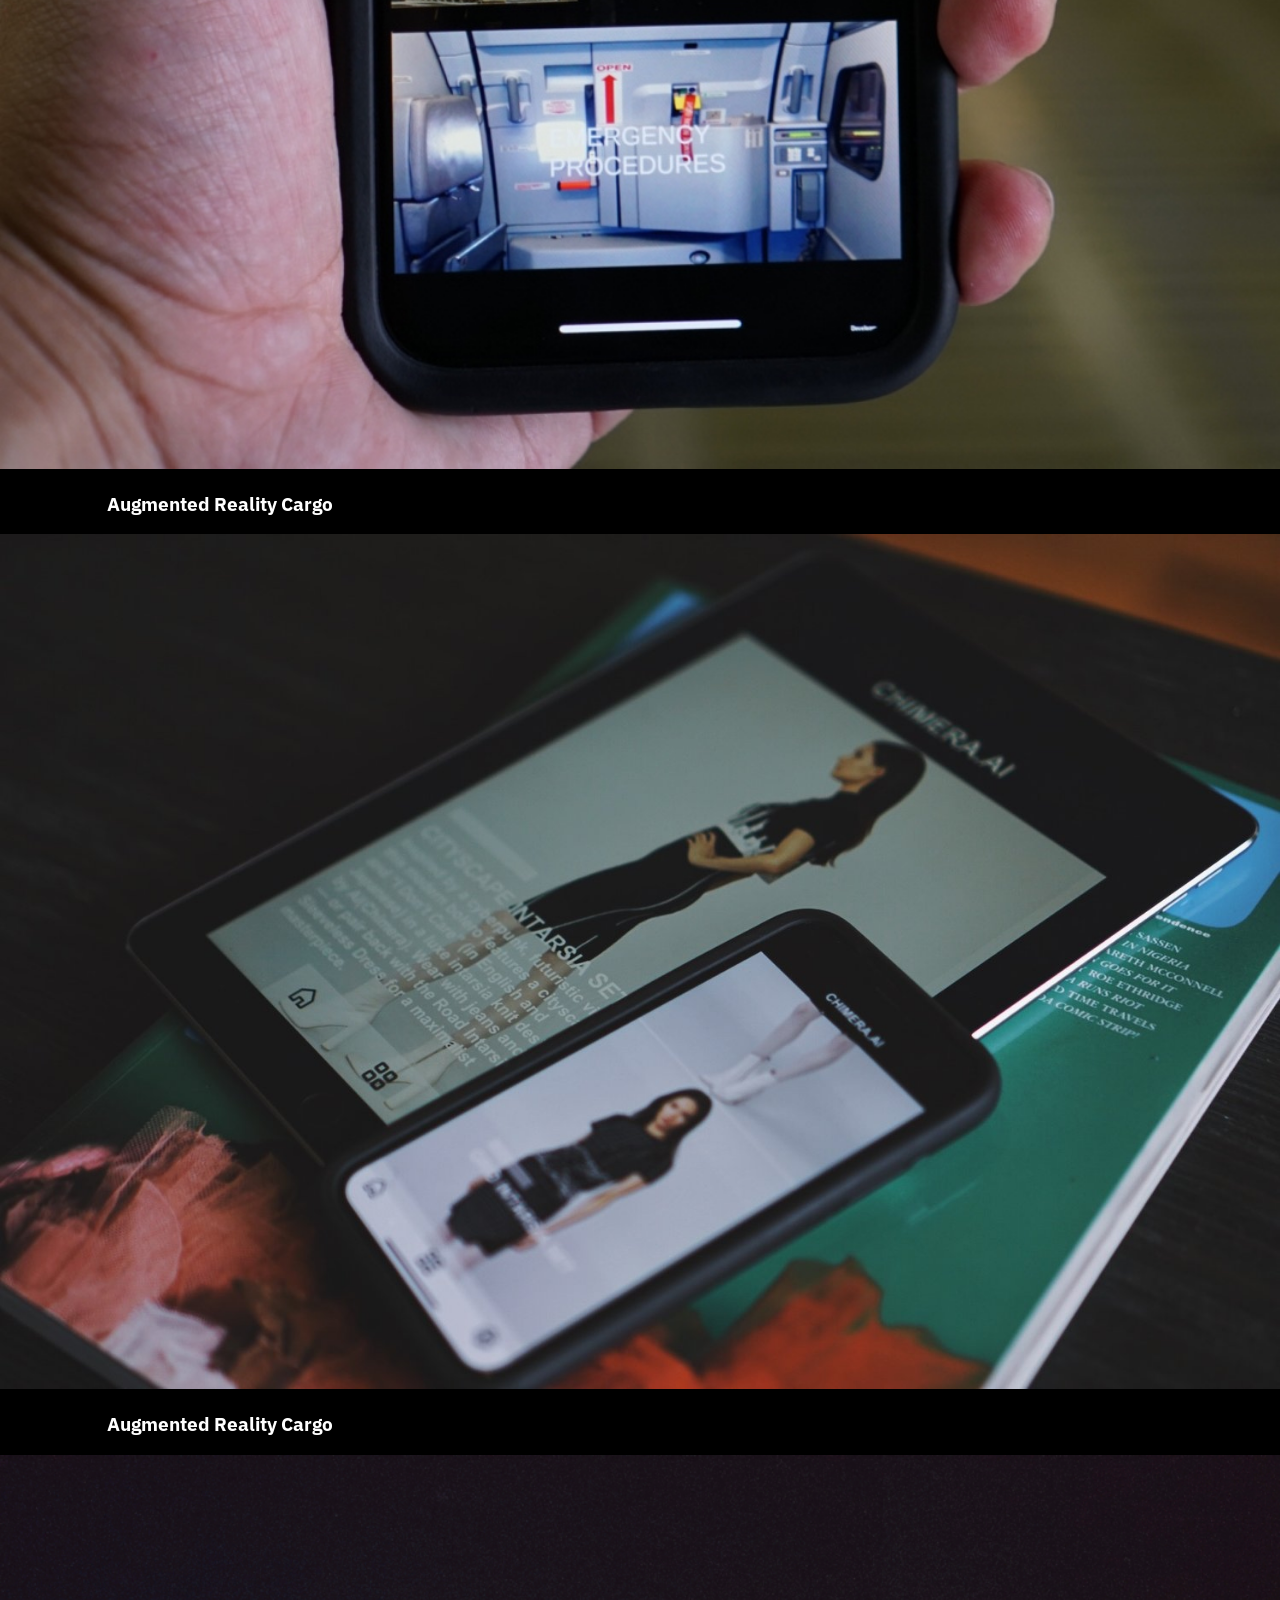
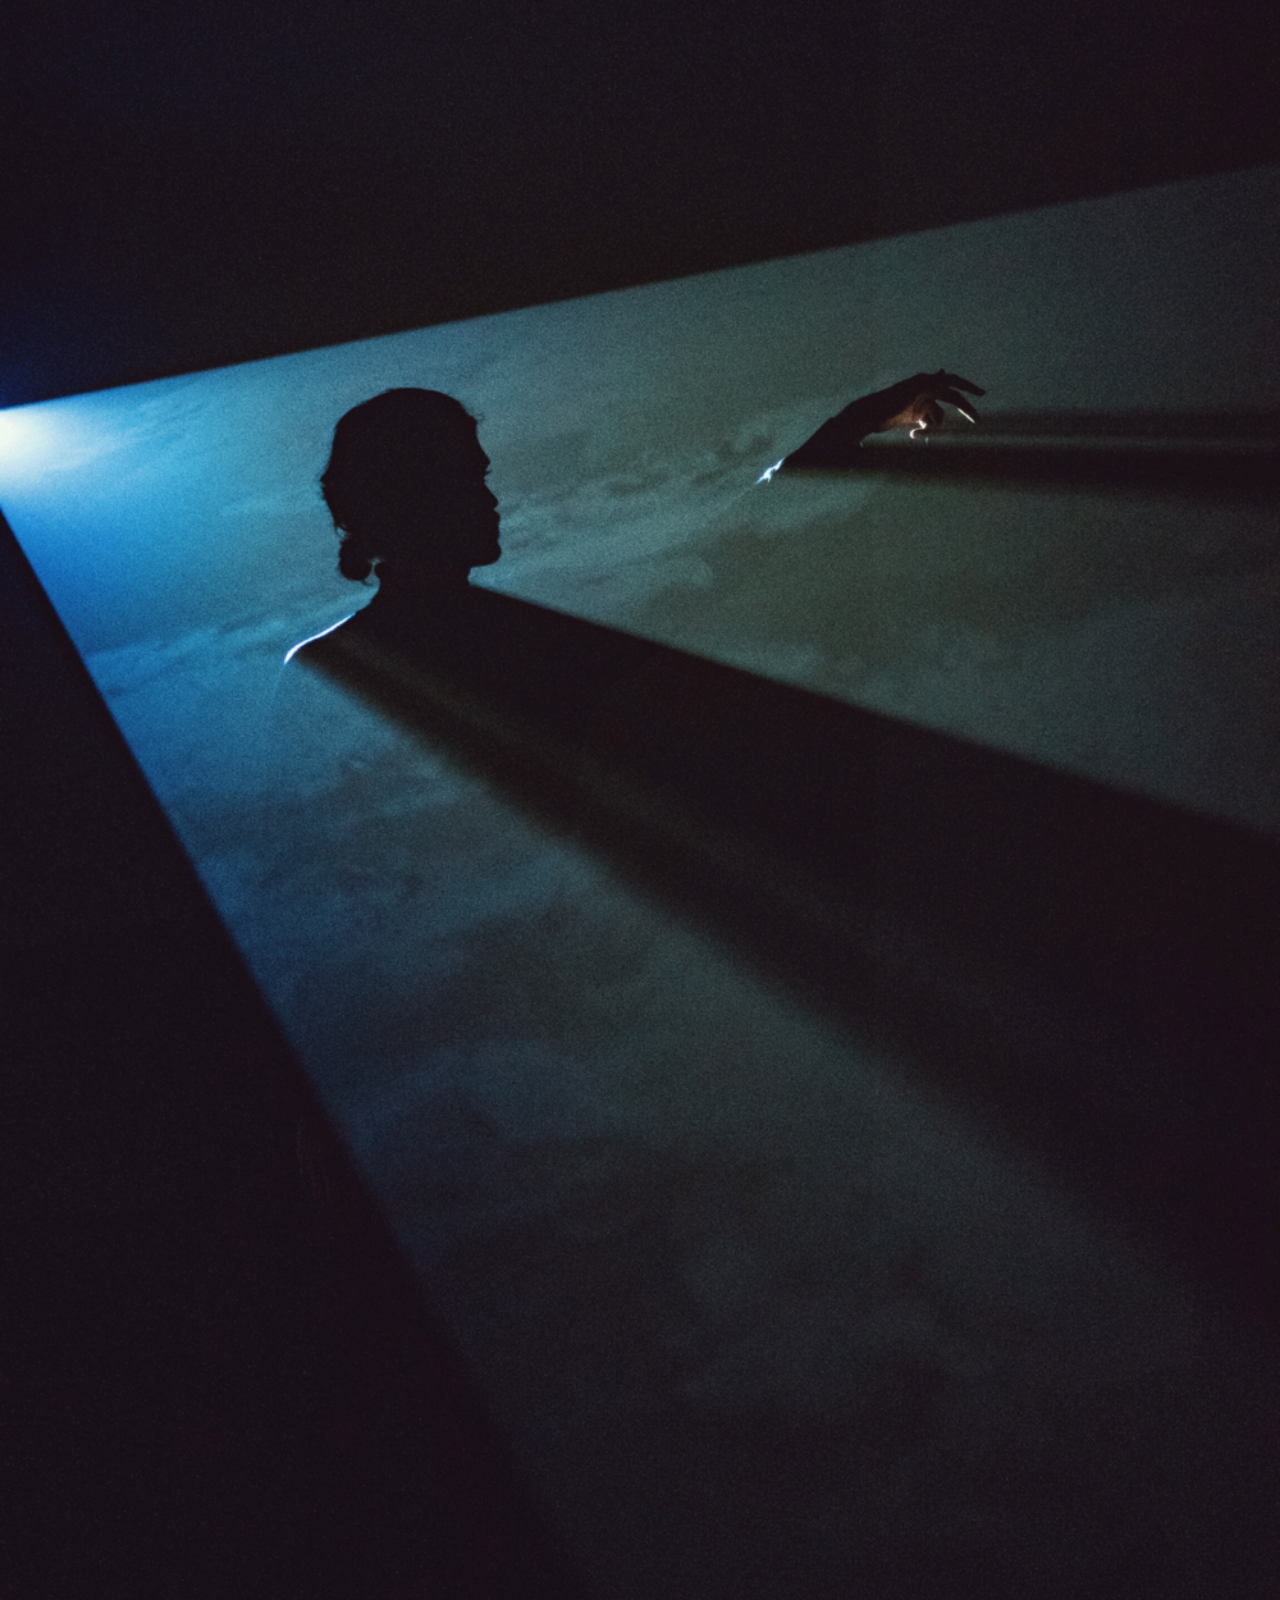
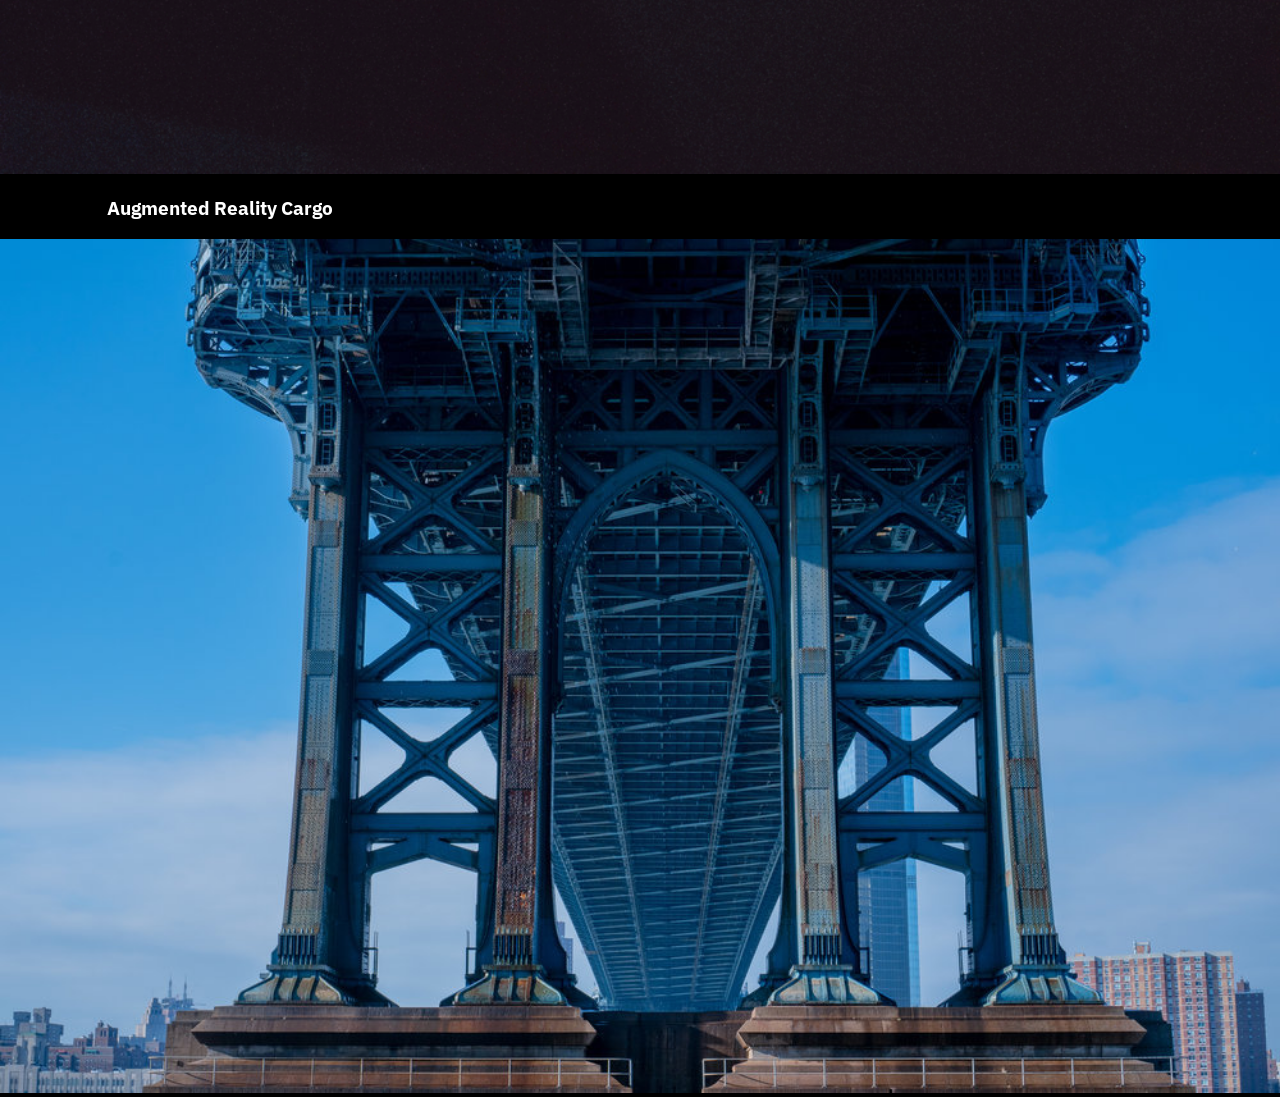
==== commit 1fee16c8: "Add files via upload" ====
--- a/Index.html
+++ b/Index.html
@@ -3,7 +3,7 @@
     <head>
             <meta name="viewport" content="width=device-width, initial-scale=1.0">
             <link rel="stylesheet" href="css/style.css">
-
+            <link href="https://fonts.googleapis.com/css?family=IBM+Plex+Sans&display=swap" rel="stylesheet">
         </head>
 <body>
         
@@ -18,14 +18,23 @@
                     <li class="icon"><a href="javascript:void(0);" style="font-size:2.25em;" onclick="myFunction()">☰</a></li>
                 </ul>
         </nav>
+        
+       
+        <div class="container"> 
+                <div class="top-banner">
+                        <div class="banner-title">
+                            <h1>HERB</h1>
+                         <div class="banner-subtitle">
+                            <h4>Multimedia Design Portfolio</h4>
+                         </div>
+                          </div>
+                        <img src="img/lowresberlin.png" width="100%">
+               </div> 
+            
+            <div class="grid-title">
 
-       <div class="top-banner">
-         <img src="img/lowresberlin.png"> 
-        
-       </div>
-
-        <div class="container">     
-                <h3>Projects</h3>
+                <h3>PROJECTS</h3>
+            </div>
 
         <div class="grid-row">
                 <div class="grid-item">
@@ -63,23 +72,7 @@
               </div><!--End of Thumbnail-->
         </div> <!--Content Column END-->
 
-        <div class="grid-row">
-                <div class="grid-item">
-                    <div class="grid-item container">
-            <h3>Augmented Reality Cargo</h3>
-            <img src="img/arcUI.jpg" width="100%">
-             </div>
-              </div><!--End of Thumbnail-->
-        </div> <!--Content Column END-->
-
-        <div class="grid-row">
-                <div class="grid-item">
-                    <div class="grid-item container">
-            <h3>Augmented Reality Cargo</h3>
-            <img src="img/chimera-coover.jpeg" width="100%">
-             </div>
-              </div><!--End of Thumbnail-->
-        </div> <!--Content Column END-->
+    
 
 
         </div><!--END OG CONTAINER-->
--- a/css/style.css
+++ b/css/style.css
@@ -2,6 +2,7 @@
     /* background-image: url("/img/lowresberlin.png");
     background-repeat: no-repeat;
     background-size:  cover; */
+    font-family: 'IBM Plex Sans', sans-serif;
     background-color:#000000;
     color: #ffffff;
     width: 100%;
@@ -11,6 +12,20 @@
     height: 50vh;
     margin-bottom: 10px;
     padding-bottom: 150px;
+    position: relative;
+    z-index: -10;
+}
+
+.banner-title{
+    position: absolute;
+    margin: 0;
+    padding: 0;
+    z-index: 1;
+}
+
+.banner-subtitle{
+    padding-left: 20px;
+    margin-top: -25px;
 }
 
 .grid-title{
